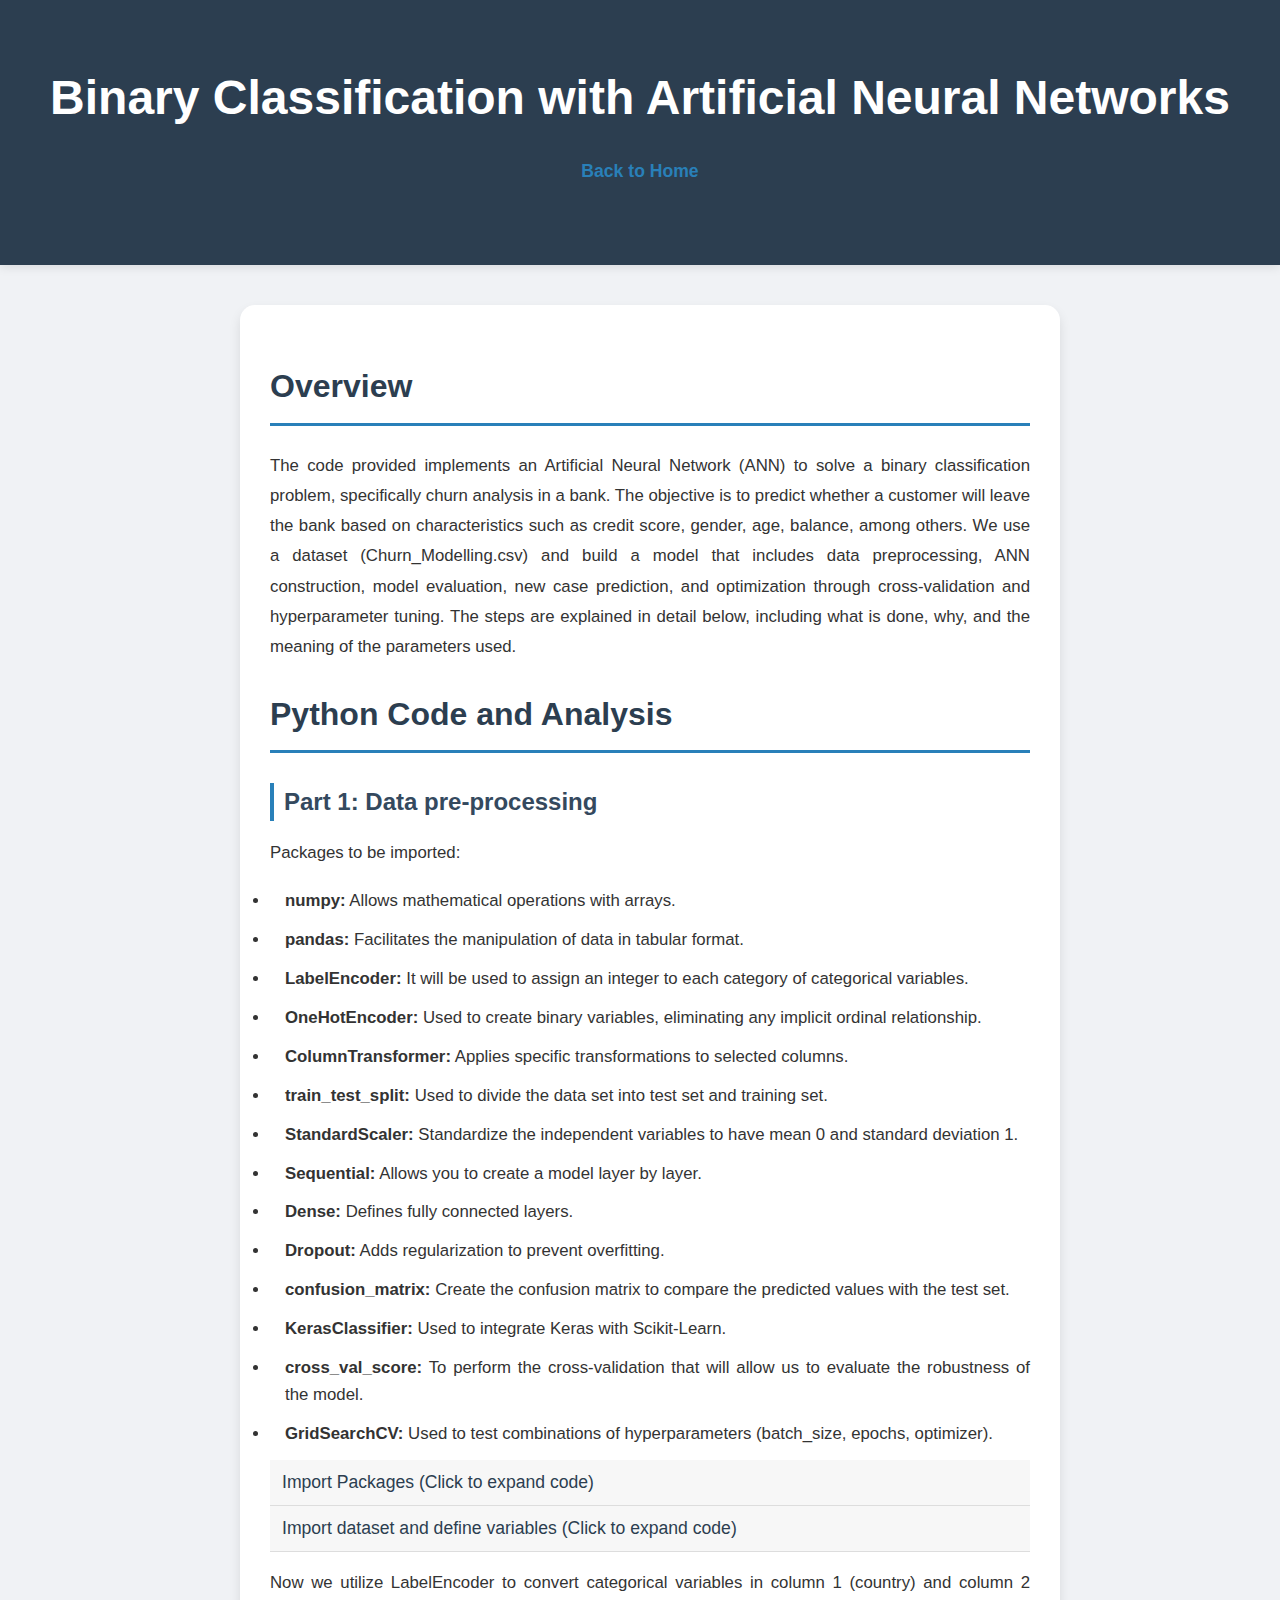
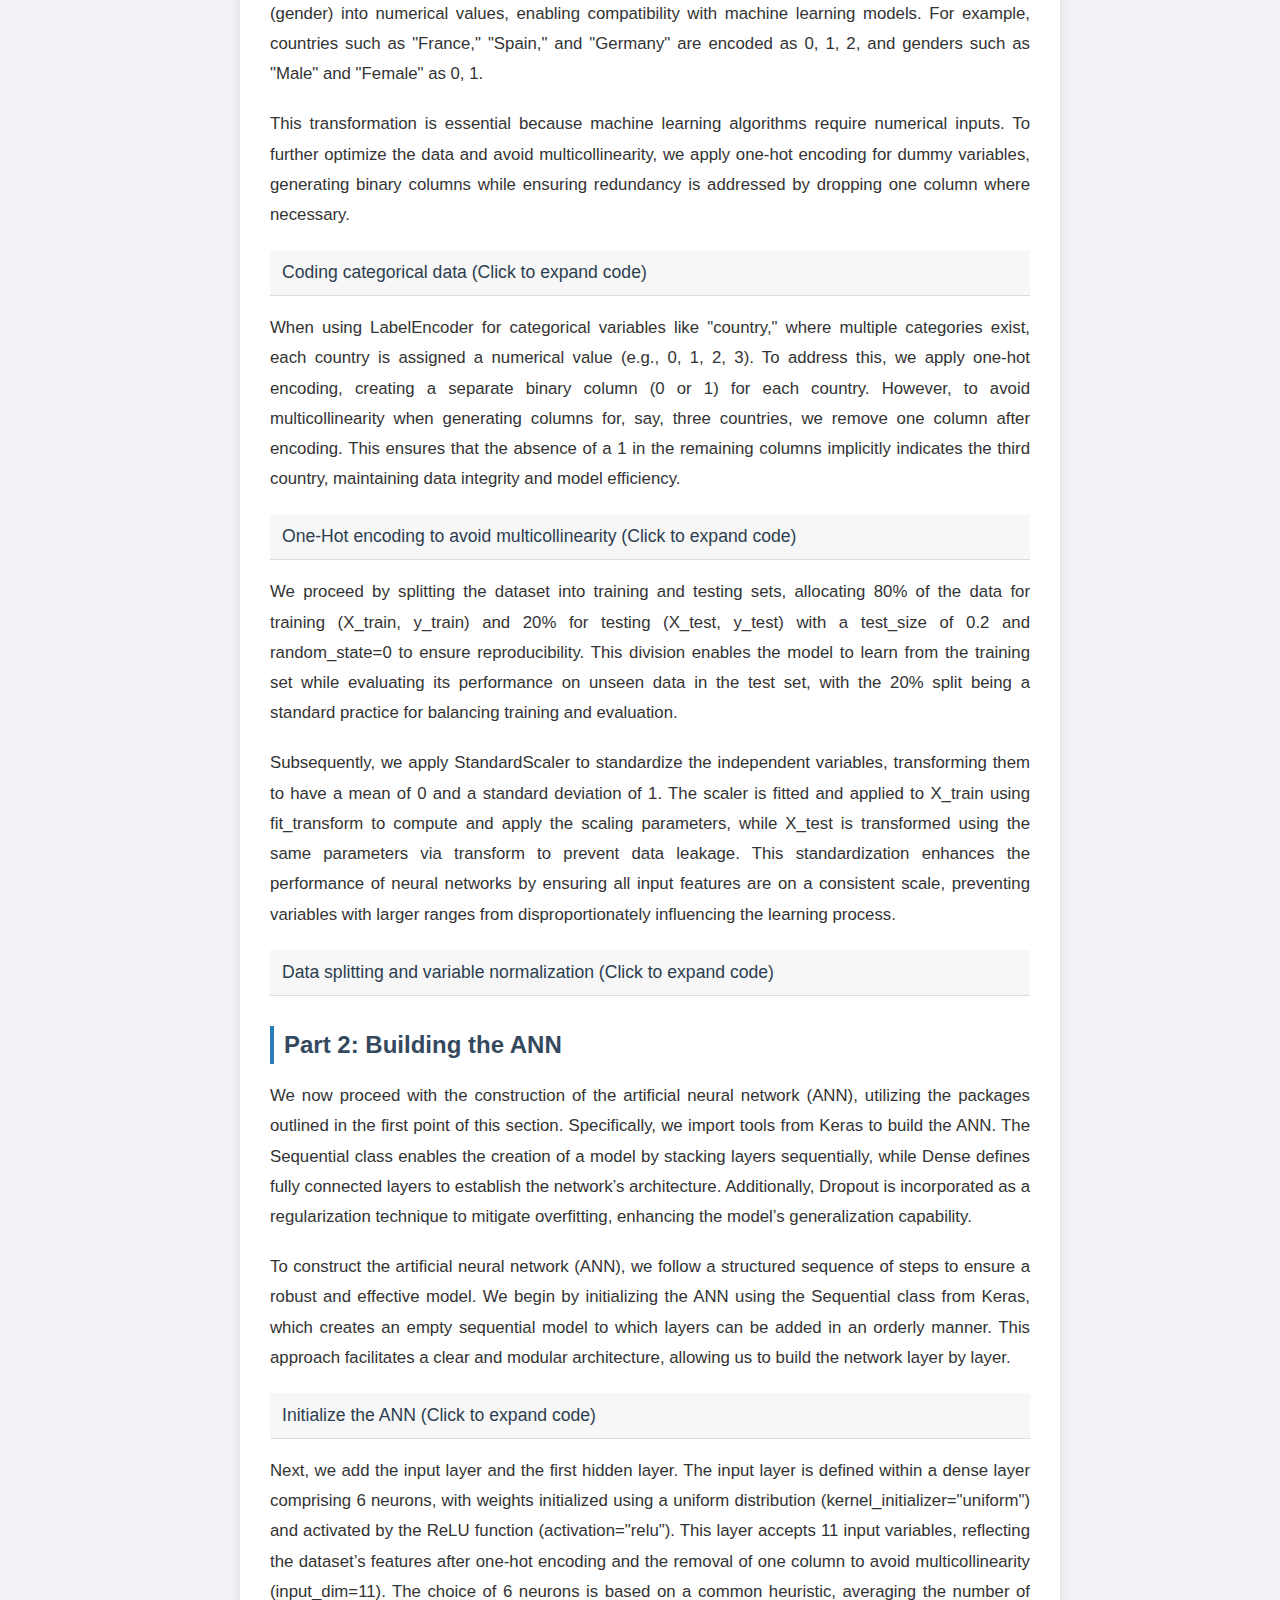
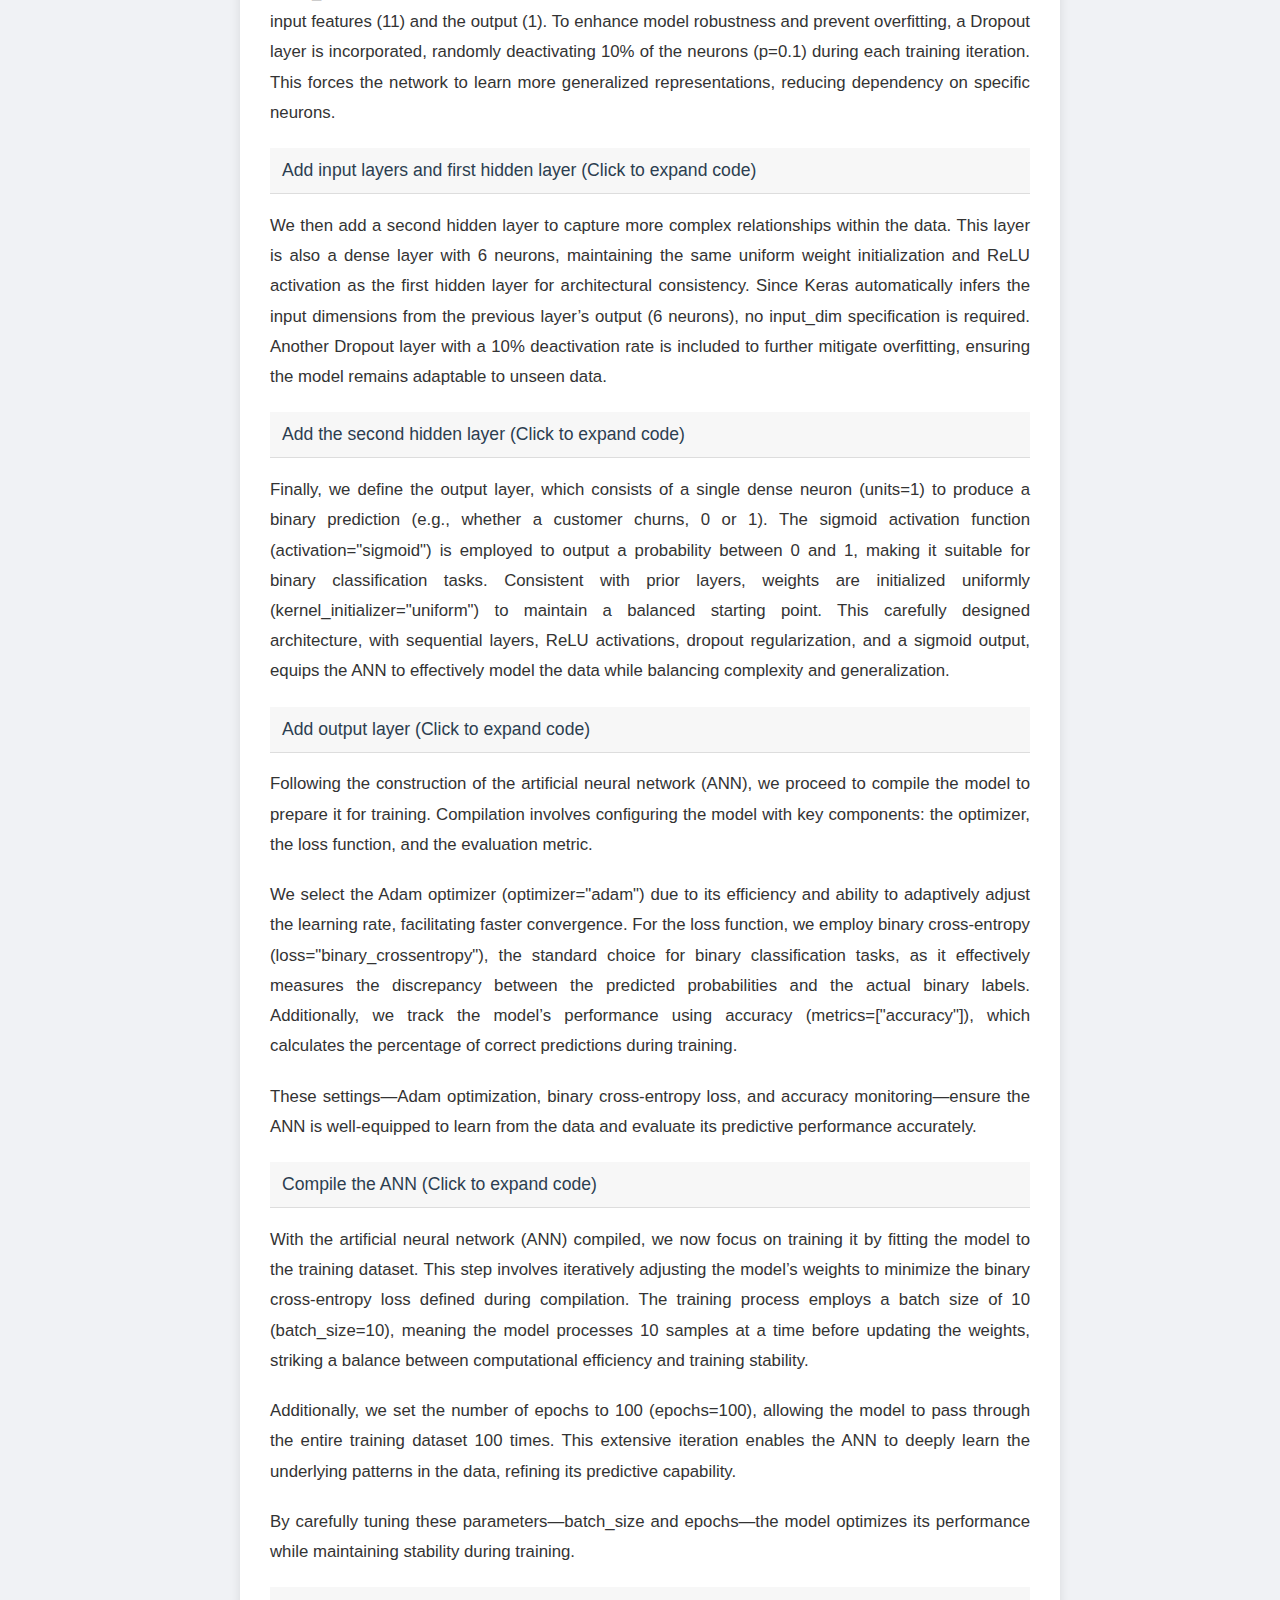
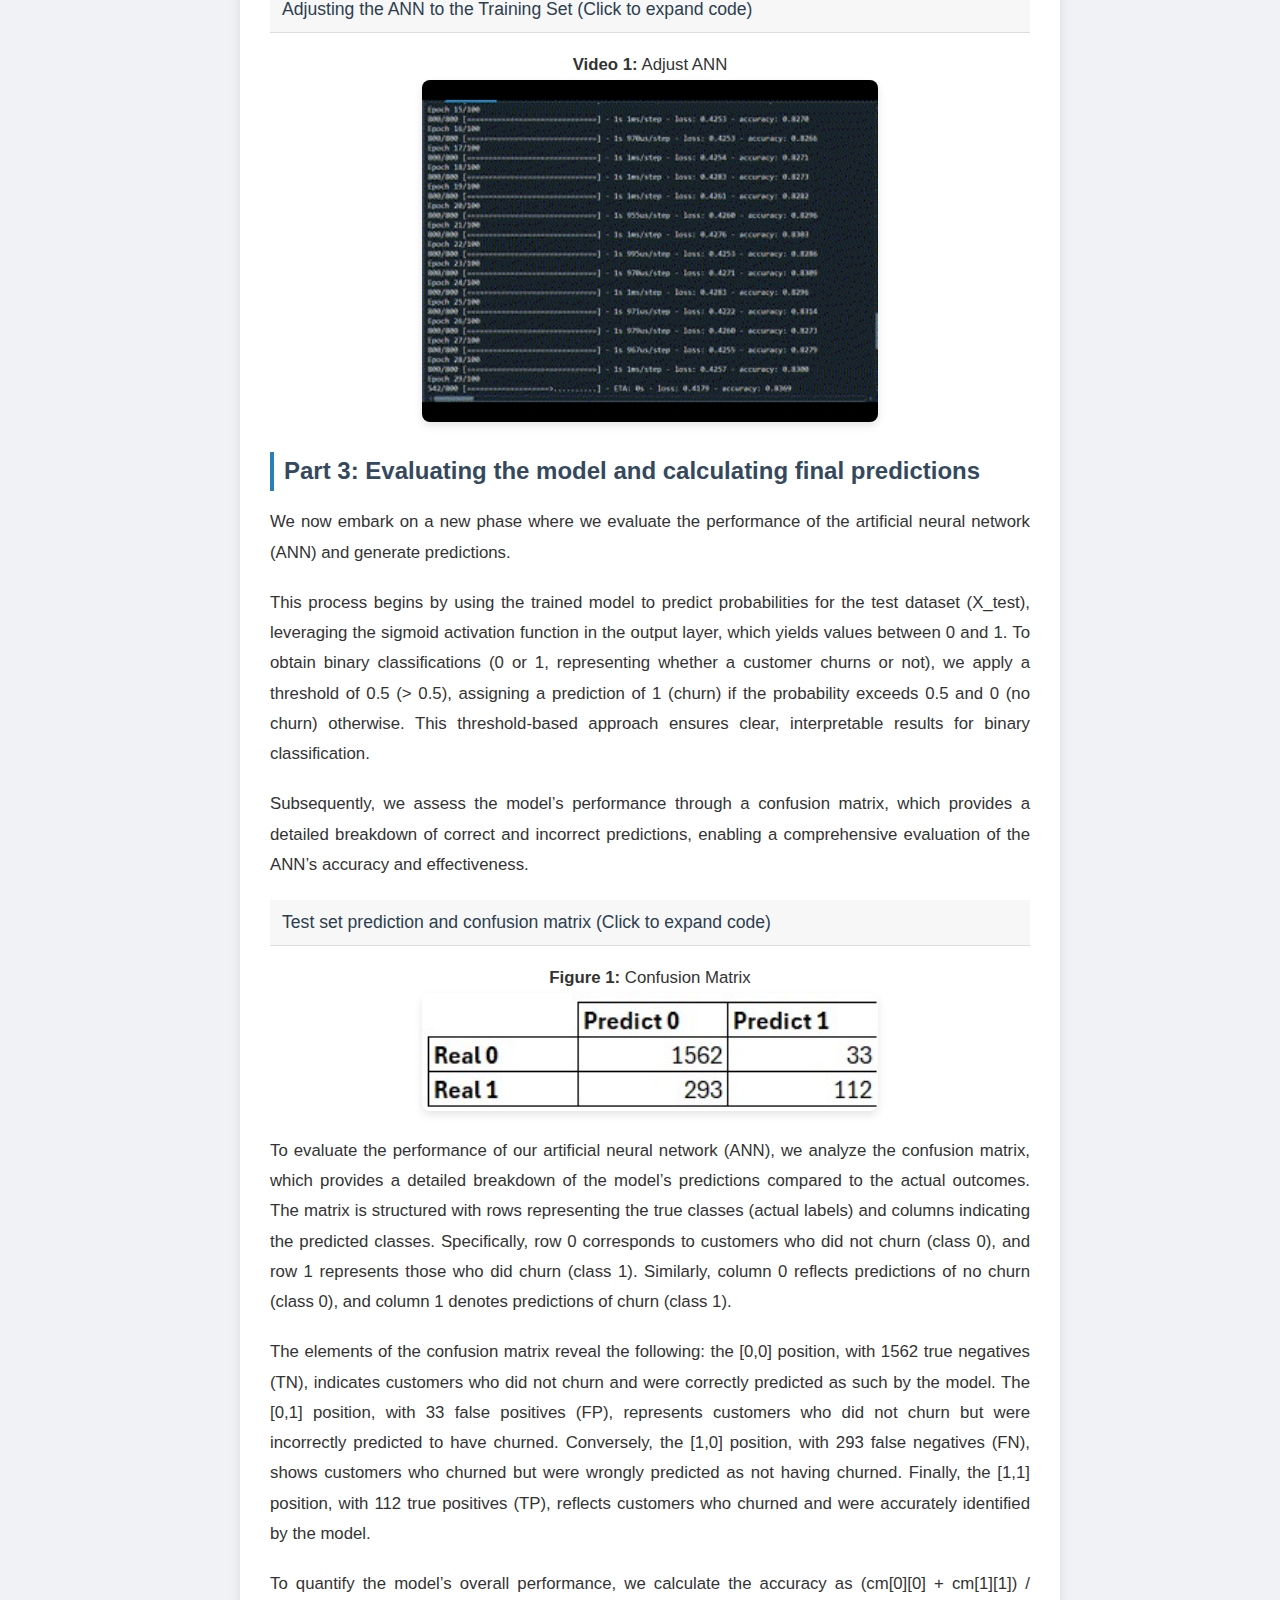
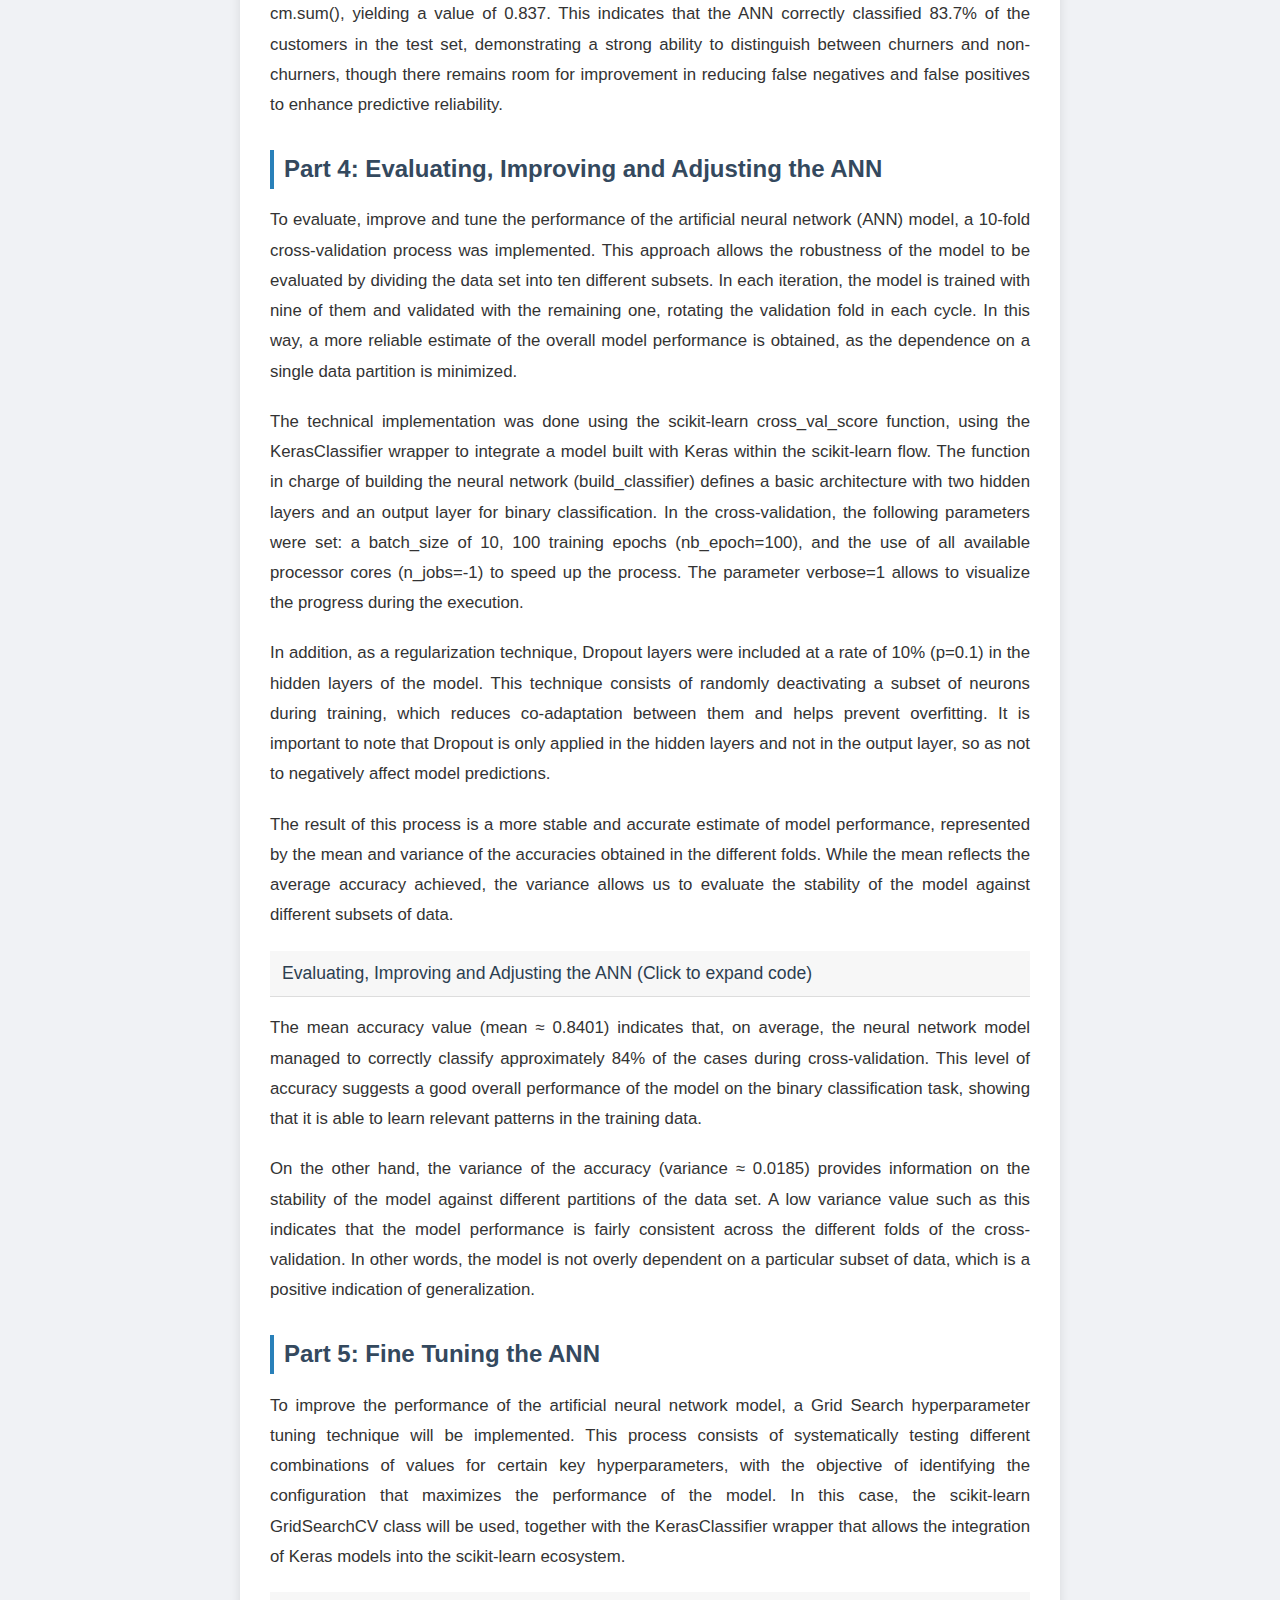
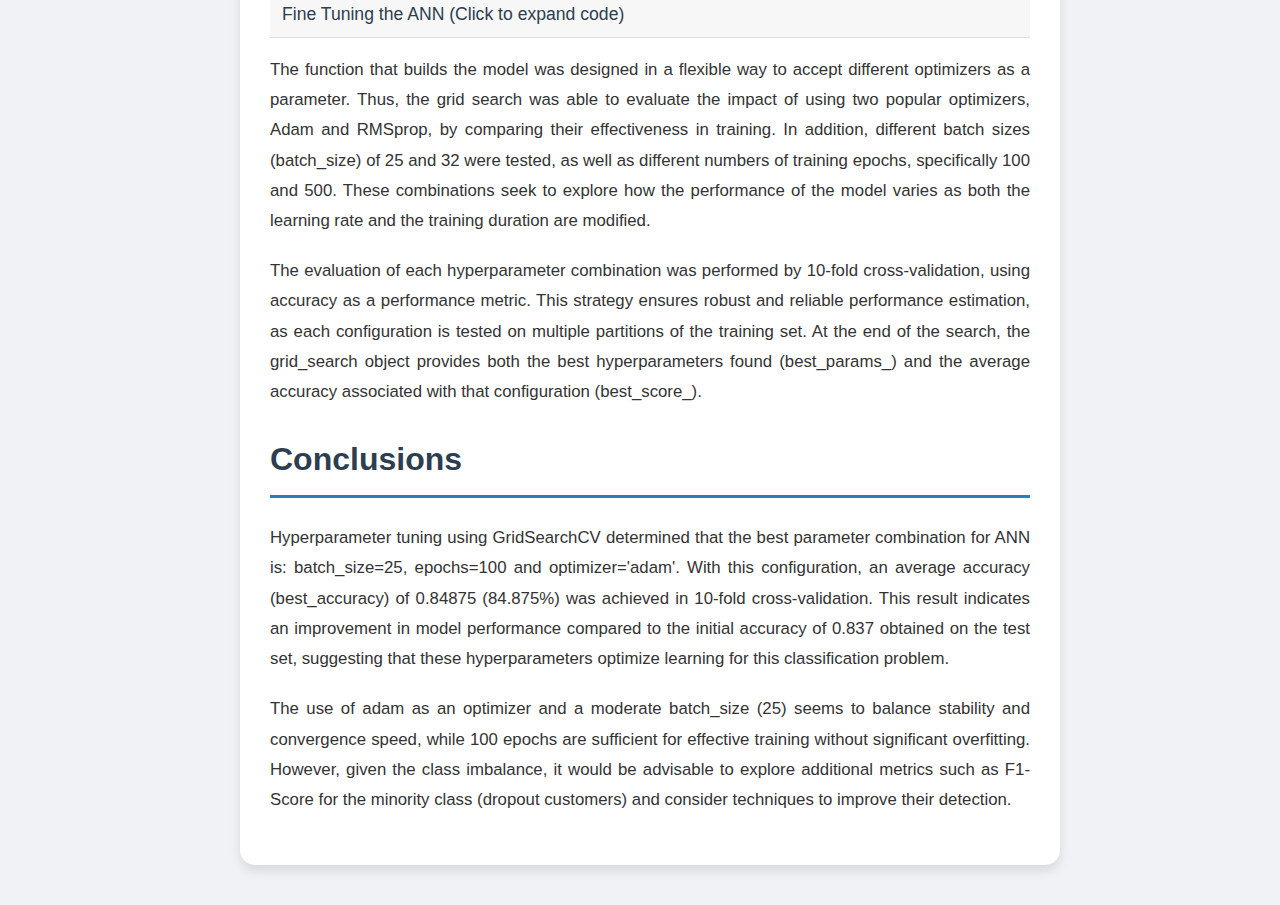
==== ann-model.html @ e23a8818 "Add files via upload" ====
<!DOCTYPE html>
<html lang="en">
<head>
    <meta charset="UTF-8">
    <title>Binary Classification with Artificial Neural Networks - Juan Benitez</title>
    <link rel="stylesheet" href="css/styles.css">
</head>
<body>
    <header>
        <h1>Binary Classification with Artificial Neural Networks</h1>
        <a href="index.html" class="back-link">Back to Home</a>
    </header>
    <main>
        <section class="project-details">
            <h2>Overview</h2>
            <p>The code provided implements an Artificial Neural Network (ANN) to solve a binary classification problem, specifically churn analysis in a bank. The objective is to predict whether a customer will leave the bank based on characteristics such as credit score, gender, age, balance, among others. We use a dataset (Churn_Modelling.csv) and build a model that includes data preprocessing, ANN construction, model evaluation, new case prediction, and optimization through cross-validation and hyperparameter tuning. The steps are explained in detail below, including what is done, why, and the meaning of the parameters used.</p>
            
            <h2>Python Code and Analysis</h2>

            <h3>Part 1: Data pre-processing</h3>

            <p>Packages to be imported:</p>
            <li><strong>numpy:</strong> Allows mathematical operations with arrays.</li>
            <li><strong>pandas:</strong> Facilitates the manipulation of data in tabular format.</li>
            <li><strong>LabelEncoder:</strong> It will be used to assign an integer to each category of categorical variables.</li>
            <li><strong>OneHotEncoder:</strong> Used to create binary variables, eliminating any implicit ordinal relationship.</li>
            <li><strong>ColumnTransformer:</strong> Applies specific transformations to selected columns.</li>
            <li><strong>train_test_split:</strong> Used to divide the data set into test set and training set.</li>
            <li><strong>StandardScaler:</strong> Standardize the independent variables to have mean 0 and standard deviation 1.</li>
            <li><strong>Sequential:</strong> Allows you to create a model layer by layer.</li>
            <li><strong>Dense:</strong> Defines fully connected layers.</li>
            <li><strong>Dropout:</strong> Adds regularization to prevent overfitting.</li>
            <li><strong>confusion_matrix:</strong> Create the confusion matrix to compare the predicted values with the test set.</li>
            <li><strong>KerasClassifier:</strong> Used to integrate Keras with Scikit-Learn.</li>
            <li><strong>cross_val_score:</strong> To perform the cross-validation that will allow us to evaluate the robustness of the model.</li>
            <li><strong>GridSearchCV:</strong> Used to test combinations of hyperparameters (batch_size, epochs, optimizer).</li>
            <div class="accordion">
                <div class="accordion-item">
                    <button class="accordion-header">Import Packages (Click to expand code)</button>
                    <div class="accordion-content">
                        <pre><code>
import numpy as np
import pandas as pd
from sklearn.preprocessing import LabelEncoder
from sklearn.preprocessing import OneHotEncoder
from sklearn.compose import ColumnTransformer
from sklearn.model_selection import train_test_split
from sklearn.preprocessing import StandardScaler
from keras.models import Sequential
from keras.layers import Dense
from keras.layers import Dropout
from sklearn.metrics import confusion_matrix
from scikeras.wrappers import KerasClassifier
from sklearn.model_selection import cross_val_score
from sklearn.model_selection import GridSearchCV
                    </div>
                </div>
            <div class="accordion-item">
                <button class="accordion-header">Import dataset and define variables (Click to expand code)</button>
                <div class="accordion-content">
                    <pre><code>
# Import the data set
dataset = pd.read_csv('Churn_Modelling.csv')

# The first columns (0-2) contain information not relevant to the model, such as ID or name, which are discarded.
# X includes the predictor characteristics (e.g., credit score, gender, age, etc).
X = dataset.iloc[:, 3:13].values
# y is the target variable (0 or 1, indicating whether the client drops out or not).
y = dataset.iloc[:, 13].value
                    </code></pre>
                </div>
            </div>    

            <p>Now we utilize LabelEncoder to convert categorical variables in column 1 (country) and column 2 (gender) into numerical values, enabling compatibility with machine learning models. For example, countries such as "France," "Spain," and "Germany" are encoded as 0, 1, 2, and genders such as "Male" and "Female" as 0, 1.</p>

            <p>This transformation is essential because machine learning algorithms require numerical inputs. To further optimize the data and avoid multicollinearity, we apply one-hot encoding for dummy variables, generating binary columns while ensuring redundancy is addressed by dropping one column where necessary.</p>
            <div class="accordion-item">
                <button class="accordion-header">Coding categorical data (Click to expand code)</button>
                <div class="accordion-content">
                    <pre><code>
labelencoder_X_1 = LabelEncoder() # Code column 1 (Country)
X[:, 1] = labelencoder_X_1.fit_transform(X[:, 1]) # Code column 1 (Country)
labelencoder_X_2 = LabelEncoder() # Code column 2 (Gender)
X[:, 2] = labelencoder_X_2.fit_transform(X[:, 2]) # Code column 2 (Gender)
                    </code></pre>
                </div>
            </div>

            <p>When using LabelEncoder for categorical variables like "country," where multiple categories exist, each country is assigned a numerical value (e.g., 0, 1, 2, 3). To address this, we apply one-hot encoding, creating a separate binary column (0 or 1) for each country. However, to avoid multicollinearity when generating columns for, say, three countries, we remove one column after encoding. This ensures that the absence of a 1 in the remaining columns implicitly indicates the third country, maintaining data integrity and model efficiency.</p>
            <div class="accordion-item">
                <button class="accordion-header">One-Hot encoding to avoid multicollinearity (Click to expand code)</button>
                <div class="accordion-content">
                    <pre><code>
transformer = ColumnTransformer(
    transformers=[
        ("Churn_Modelling",        # Transformation arbitrary name
            OneHotEncoder(categories='auto'), # Class to transform
            [1]            # Columns to Transform
            )
    ], remainder='passthrough'
)

X = transformer.fit_transform(X) # Up to this point we have generated 3 columns
X = X[:, 1:] # discard 1 column to avoid multicollinearity
                    </code></pre>
                </div>
            </div>

            <p>We proceed by splitting the dataset into training and testing sets, allocating 80% of the data for training (X_train, y_train) and 20% for testing (X_test, y_test) with a test_size of 0.2 and random_state=0 to ensure reproducibility. This division enables the model to learn from the training set while evaluating its performance on unseen data in the test set, with the 20% split being a standard practice for balancing training and evaluation. </p>
            <p>Subsequently, we apply StandardScaler to standardize the independent variables, transforming them to have a mean of 0 and a standard deviation of 1. The scaler is fitted and applied to X_train using fit_transform to compute and apply the scaling parameters, while X_test is transformed using the same parameters via transform to prevent data leakage. This standardization enhances the performance of neural networks by ensuring all input features are on a consistent scale, preventing variables with larger ranges from disproportionately influencing the learning process.</p>
            <div class="accordion-item">
                <button class="accordion-header">Data splitting and variable normalization (Click to expand code)</button>
                <div class="accordion-content">
                    <pre><code>    
# Create train and test sets
X_train, X_test, y_train, y_test = train_test_split(X, y, test_size = 0.2, random_state = 0)

# Variable scaling
sc_X = StandardScaler()
X_train = sc_X.fit_transform(X_train)
X_test = sc_X.transform(X_test)
                </code></pre>
            </div>
        </div>

            <h3>Part 2: Building the ANN</h3>
            <p>We now proceed with the construction of the artificial neural network (ANN), utilizing the packages outlined in the first point of this section. Specifically, we import tools from Keras to build the ANN. The Sequential class enables the creation of a model by stacking layers sequentially, while Dense defines fully connected layers to establish the network’s architecture. Additionally, Dropout is incorporated as a regularization technique to mitigate overfitting, enhancing the model’s generalization capability.</p>

            <p>To construct the artificial neural network (ANN), we follow a structured sequence of steps to ensure a robust and effective model. We begin by initializing the ANN using the Sequential class from Keras, which creates an empty sequential model to which layers can be added in an orderly manner. This approach facilitates a clear and modular architecture, allowing us to build the network layer by layer.</p>
            <div class="accordion-item">
                <button class="accordion-header">Initialize the ANN (Click to expand code)</button>
                <div class="accordion-content">
                    <pre><code>
classifier = Sequential()
                    </code></pre>
                </div>
            </div>

            <p>Next, we add the input layer and the first hidden layer. The input layer is defined within a dense layer comprising 6 neurons, with weights initialized using a uniform distribution (kernel_initializer="uniform") and activated by the ReLU function (activation="relu"). This layer accepts 11 input variables, reflecting the dataset’s features after one-hot encoding and the removal of one column to avoid multicollinearity (input_dim=11). The choice of 6 neurons is based on a common heuristic, averaging the number of input features (11) and the output (1). To enhance model robustness and prevent overfitting, a Dropout layer is incorporated, randomly deactivating 10% of the neurons (p=0.1) during each training iteration. This forces the network to learn more generalized representations, reducing dependency on specific neurons.</p>
            <div class="accordion-item">
                <button class="accordion-header">Add input layers and first hidden layer (Click to expand code)</button>
                <div class="accordion-content">
                    <pre><code>
"""
units = number of output nodes in the layer
input_dim = number of input nodes of the layer, in this case they are the 11 indept. var.
kernel_initializer = allows to choose with which distribution the weights are generated at the beginning of the algorithm.
of the algorithm
activation = activation function to be used. “relu” is the unitary linear rectifier function.
linear unit rectifier function


One practice is to use as units the average between the number of nodes of the input layer and the output layer. 
input layer and the output layer. In our case the input layer has 11 and the output layer has 1, so the average is 6. 
output layer 1 so the average is 6
"""

# Add input layers and first hidden layer
classifier.add(Dense(units = 6, kernel_initializer = "uniform",  activation = "relu", input_dim = 11))
classifier.add(Dropout(rate = 0.1)) #rate: probability of deactivating a neuron or the fraction of neurons to be deactivated
                    </code></pre>
                </div>
            </div>

            <p>We then add a second hidden layer to capture more complex relationships within the data. This layer is also a dense layer with 6 neurons, maintaining the same uniform weight initialization and ReLU activation as the first hidden layer for architectural consistency. Since Keras automatically infers the input dimensions from the previous layer’s output (6 neurons), no input_dim specification is required. Another Dropout layer with a 10% deactivation rate is included to further mitigate overfitting, ensuring the model remains adaptable to unseen data.</p>
            <div class="accordion-item">
                <button class="accordion-header">Add the second hidden layer (Click to expand code)</button>
                <div class="accordion-content">
                    <pre><code>
"""
We don't use the input dim in the second hidden layer, because you already know that the first layer
returns 6 nodes
"""
# Add the second hidden layer
classifier.add(Dense(units = 6, kernel_initializer = "uniform",  activation = "relu"))
classifier.add(Dropout(rate = 0.1))
                    </code></pre>
                </div>
            </div>
            
            <p>Finally, we define the output layer, which consists of a single dense neuron (units=1) to produce a binary prediction (e.g., whether a customer churns, 0 or 1). The sigmoid activation function (activation="sigmoid") is employed to output a probability between 0 and 1, making it suitable for binary classification tasks. Consistent with prior layers, weights are initialized uniformly (kernel_initializer="uniform") to maintain a balanced starting point. This carefully designed architecture, with sequential layers, ReLU activations, dropout regularization, and a sigmoid output, equips the ANN to effectively model the data while balancing complexity and generalization.</p>
            <div class="accordion-item">
                <button class="accordion-header">Add output layer (Click to expand code)</button>
                <div class="accordion-content">
                    <pre><code>
"""
The sigmoid function is the most interesting function for the exit layer.
It shows us the probability that the customer leaves the bank or not.
It is useful when I want to classify between two categories. For more than two categories we would have
to change things, the parameter units would no longer be 1, but it would be the number of classes.
We would also have to change the function, maybe to a step or relu function, because the
sigmoid goes between 0 and 1.
"""
# Add the second hidden layer
classifier.add(Dense(units = 6, kernel_initializer = "uniform",  activation = "relu"))
classifier.add(Dropout(rate = 0.1))
                    </code></pre>
                </div>
            </div>

            <p>Following the construction of the artificial neural network (ANN), we proceed to compile the model to prepare it for training. Compilation involves configuring the model with key components: the optimizer, the loss function, and the evaluation metric.</p>
            <p>We select the Adam optimizer (optimizer="adam") due to its efficiency and ability to adaptively adjust the learning rate, facilitating faster convergence. For the loss function, we employ binary cross-entropy (loss="binary_crossentropy"), the standard choice for binary classification tasks, as it effectively measures the discrepancy between the predicted probabilities and the actual binary labels. Additionally, we track the model’s performance using accuracy (metrics=["accuracy"]), which calculates the percentage of correct predictions during training.</p>
            <p>These settings—Adam optimization, binary cross-entropy loss, and accuracy monitoring—ensure the ANN is well-equipped to learn from the data and evaluate its predictive performance accurately.</p>

            <div class="accordion-item">
                <button class="accordion-header">Compile the ANN (Click to expand code)</button>
                <div class="accordion-content">
                    <pre><code>
classifier.compile(optimizer = "adam", loss = "binary_crossentropy", metrics = ["accuracy"])
                    </code></pre>
                </div>
            </div>
        
            <p>With the artificial neural network (ANN) compiled, we now focus on training it by fitting the model to the training dataset. This step involves iteratively adjusting the model’s weights to minimize the binary cross-entropy loss defined during compilation. The training process employs a batch size of 10 (batch_size=10), meaning the model processes 10 samples at a time before updating the weights, striking a balance between computational efficiency and training stability.</p>
            <p>Additionally, we set the number of epochs to 100 (epochs=100), allowing the model to pass through the entire training dataset 100 times. This extensive iteration enables the ANN to deeply learn the underlying patterns in the data, refining its predictive capability.</p>
            <p>By carefully tuning these parameters—batch_size and epochs—the model optimizes its performance while maintaining stability during training.</p>
            <div class="accordion-item">
                <button class="accordion-header">Adjusting the ANN to the Training Set (Click to expand code)</button>
                <div class="accordion-content">
                    <pre><code>
classifier.fit(X_train, y_train,  batch_size = 10, epochs = 100)
                    </code></pre>
                </div>
            </div>
            <p style="text-align: center;"><strong>Video 1:</strong> Adjust ANN</p>
            <img src="images/ann_model/ann_1.gif" alt="Confusion Matrix Screenshot" class="centered-image-linearmodel">

            <h3>Part 3: Evaluating the model and calculating final predictions</h3>

            <p>We now embark on a new phase where we evaluate the performance of the artificial neural network (ANN) and generate predictions.</p>
            <p>This process begins by using the trained model to predict probabilities for the test dataset (X_test), leveraging the sigmoid activation function in the output layer, which yields values between 0 and 1. To obtain binary classifications (0 or 1, representing whether a customer churns or not), we apply a threshold of 0.5 (> 0.5), assigning a prediction of 1 (churn) if the probability exceeds 0.5 and 0 (no churn) otherwise. This threshold-based approach ensures clear, interpretable results for binary classification.</p>
            <p>Subsequently, we assess the model’s performance through a confusion matrix, which provides a detailed breakdown of correct and incorrect predictions, enabling a comprehensive evaluation of the ANN’s accuracy and effectiveness.</p>

            <div class="accordion-item">
                <button class="accordion-header">Test set prediction and confusion matrix (Click to expand code)</button>
                <div class="accordion-content">
                    <pre><code>
# Prediction of results with the Testing Set
y_pred  = classifier.predict(X_test)
y_pred = (y_pred>0.5)

# Elaborate a confusion matrix
cm = confusion_matrix(y_test, y_pred)
print((cm[0][0]+cm[1][1])/cm.sum())
                    </code></pre>
                </div>
            </div>

            <p style="text-align: center;"><strong>Figure 1:</strong> Confusion Matrix</p>
            <img src="images/ann_model/1.jpg" alt="Confusion Matrix Screenshot" class="centered-image-linearmodel">

            <p>To evaluate the performance of our artificial neural network (ANN), we analyze the confusion matrix, which provides a detailed breakdown of the model’s predictions compared to the actual outcomes. The matrix is structured with rows representing the true classes (actual labels) and columns indicating the predicted classes. Specifically, row 0 corresponds to customers who did not churn (class 0), and row 1 represents those who did churn (class 1). Similarly, column 0 reflects predictions of no churn (class 0), and column 1 denotes predictions of churn (class 1).</p>

            <p>The elements of the confusion matrix reveal the following: the [0,0] position, with 1562 true negatives (TN), indicates customers who did not churn and were correctly predicted as such by the model. The [0,1] position, with 33 false positives (FP), represents customers who did not churn but were incorrectly predicted to have churned. Conversely, the [1,0] position, with 293 false negatives (FN), shows customers who churned but were wrongly predicted as not having churned. Finally, the [1,1] position, with 112 true positives (TP), reflects customers who churned and were accurately identified by the model.</p>

            <p>To quantify the model’s overall performance, we calculate the accuracy as (cm[0][0] + cm[1][1]) / cm.sum(), yielding a value of 0.837. This indicates that the ANN correctly classified 83.7% of the customers in the test set, demonstrating a strong ability to distinguish between churners and non-churners, though there remains room for improvement in reducing false negatives and false positives to enhance predictive reliability.</p>

            <h3><strong>Part 4:</strong> Evaluating, Improving and Adjusting the ANN</h3>

            <p>To evaluate, improve and tune the performance of the artificial neural network (ANN) model, a 10-fold cross-validation process was implemented. This approach allows the robustness of the model to be evaluated by dividing the data set into ten different subsets. In each iteration, the model is trained with nine of them and validated with the remaining one, rotating the validation fold in each cycle. In this way, a more reliable estimate of the overall model performance is obtained, as the dependence on a single data partition is minimized.</p>

            <p>The technical implementation was done using the scikit-learn cross_val_score function, using the KerasClassifier wrapper to integrate a model built with Keras within the scikit-learn flow. The function in charge of building the neural network (build_classifier) defines a basic architecture with two hidden layers and an output layer for binary classification. In the cross-validation, the following parameters were set: a batch_size of 10, 100 training epochs (nb_epoch=100), and the use of all available processor cores (n_jobs=-1) to speed up the process. The parameter verbose=1 allows to visualize the progress during the execution.</p>

            <p>In addition, as a regularization technique, Dropout layers were included at a rate of 10% (p=0.1) in the hidden layers of the model. This technique consists of randomly deactivating a subset of neurons during training, which reduces co-adaptation between them and helps prevent overfitting. It is important to note that Dropout is only applied in the hidden layers and not in the output layer, so as not to negatively affect model predictions.</p>

            <p>The result of this process is a more stable and accurate estimate of model performance, represented by the mean and variance of the accuracies obtained in the different folds. While the mean reflects the average accuracy achieved, the variance allows us to evaluate the stability of the model against different subsets of data.</p>

            <div class="accordion-item">
                <button class="accordion-header">Evaluating, Improving and Adjusting the ANN (Click to expand code)</button>
                <div class="accordion-content">
                    <pre><code>
def build_classifier():
classifier = Sequential()
classifier.add(Dense(units = 6, kernel_initializer = "uniform", activation = "relu", input_dim = 11))
classifier.add(Dense(units = 6, kernel_initializer = "uniform", activation = "relu"))
classifier.add(Dense(units = 1, kernel_initializer = "uniform", activation = "sigmoid"))
classifier.compile(optimizer = "adam", loss = "binary_crossentropy", metrics = ["accuracy"])
return classifier

classifier = KerasClassifier(build_fn = build_classifier, batch_size = 10, epochs = 100)
accuracies = cross_val_score(estimator=classifier, X = X_train, y = y_train, cv = 10, n_jobs=-1, verbose = 1)

mean = accuracies.mean()
variance = accuracies.std()

print(mean, variance)
                      
                    </code></pre>
                </div>
            </div>

            <p>The mean accuracy value (mean ≈ 0.8401) indicates that, on average, the neural network model managed to correctly classify approximately 84% of the cases during cross-validation. This level of accuracy suggests a good overall performance of the model on the binary classification task, showing that it is able to learn relevant patterns in the training data.</p>

            <p>On the other hand, the variance of the accuracy (variance ≈ 0.0185) provides information on the stability of the model against different partitions of the data set. A low variance value such as this indicates that the model performance is fairly consistent across the different folds of the cross-validation. In other words, the model is not overly dependent on a particular subset of data, which is a positive indication of generalization.</p>

            <h3><strong>Part 5:</strong> Fine Tuning the ANN</h3>
            <p>To improve the performance of the artificial neural network model, a Grid Search hyperparameter tuning technique will be implemented. This process consists of systematically testing different combinations of values for certain key hyperparameters, with the objective of identifying the configuration that maximizes the performance of the model. In this case, the scikit-learn GridSearchCV class will be used, together with the KerasClassifier wrapper that allows the integration of Keras models into the scikit-learn ecosystem.</p>

            <div class="accordion-item">
                <button class="accordion-header">Fine Tuning the ANN (Click to expand code)</button>
                <div class="accordion-content">
                    <pre><code>
def build_classifier(optimizer):
    classifier = Sequential()
    classifier.add(Dense(units = 6, kernel_initializer = 'uniform', activation = 'relu', input_dim = 11))
    classifier.add(Dense(units = 6, kernel_initializer = 'uniform', activation = 'relu'))
    classifier.add(Dense(units = 1, kernel_initializer = 'uniform', activation = 'sigmoid'))
    classifier.compile(optimizer = optimizer, loss = 'binary_crossentropy', metrics = ['accuracy'])
    return classifier
classifier = KerasClassifier(build_fn = build_classifier)
parameters = {'batch_size': [25, 32],
                'epochs': [100, 500],
                'optimizer': ['adam', 'rmsprop']}
grid_search = GridSearchCV(estimator = classifier,
                            param_grid = parameters,
                            scoring = 'accuracy',
                            cv = 10)
grid_search = grid_search.fit(X_train, y_train)
best_parameters = grid_search.best_params_
best_accuracy = grid_search.best_score_
                    </code></pre>
                </div>
            </div>

            <p>The function that builds the model was designed in a flexible way to accept different optimizers as a parameter. Thus, the grid search was able to evaluate the impact of using two popular optimizers, Adam and RMSprop, by comparing their effectiveness in training. In addition, different batch sizes (batch_size) of 25 and 32 were tested, as well as different numbers of training epochs, specifically 100 and 500. These combinations seek to explore how the performance of the model varies as both the learning rate and the training duration are modified.</p>

            <p>The evaluation of each hyperparameter combination was performed by 10-fold cross-validation, using accuracy as a performance metric. This strategy ensures robust and reliable performance estimation, as each configuration is tested on multiple partitions of the training set. At the end of the search, the grid_search object provides both the best hyperparameters found (best_params_) and the average accuracy associated with that configuration (best_score_).</p>

            <h2>Conclusions</h2>
            <p>Hyperparameter tuning using GridSearchCV determined that the best parameter combination for ANN is: batch_size=25, epochs=100 and optimizer='adam'. With this configuration, an average accuracy (best_accuracy) of 0.84875 (84.875%) was achieved in 10-fold cross-validation. This result indicates an improvement in model performance compared to the initial accuracy of 0.837 obtained on the test set, suggesting that these hyperparameters optimize learning for this classification problem.</p>

            <p>The use of adam as an optimizer and a moderate batch_size (25) seems to balance stability and convergence speed, while 100 epochs are sufficient for effective training without significant overfitting. However, given the class imbalance, it would be advisable to explore additional metrics such as F1-Score for the minority class (dropout customers) and consider techniques to improve their detection.</p>
            
        </section>
    </main>
    <script>
        // JavaScript para manejar el accordion
        document.querySelectorAll('.accordion-header').forEach(button => {
            button.addEventListener('click', () => {
                const content = button.nextElementSibling;
                const isOpen = content.style.display === 'block';

                // Cerrar todos los contenidos abiertos
                document.querySelectorAll('.accordion-content').forEach(item => {
                    item.style.display = 'none';
                });

                // Mostrar u ocultar el contenido clicado
                content.style.display = isOpen ? 'none' : 'block';
            });
        });
    </script>
</body>
</html>
---- css/styles.css ----
* {
    box-sizing: border-box;
}

body {
    font-family: 'Segoe UI', Arial, sans-serif;
    margin: 0;
    padding: 0;
    background-color: #f0f2f5;
    color: #333;
    line-height: 1.6;
    overflow-x: hidden;
}

header {
    background-color: #2c3e50;
    color: white;
    padding: 60px 20px;
    text-align: center;
    box-shadow: 0 2px 10px rgba(0, 0, 0, 0.1);
    width: 100%;
    position: relative;
    overflow-x: hidden;
}

.header-content {
    max-width: 100%;
    margin: 0 auto;
    text-align: center;
    padding: 0;
}

header h1 {
    font-family: 'Segoe UI', Arial, sans-serif;
    color: white;
    margin: 0;
    font-size: 3em;
    white-space: nowrap;
}

.header-content p {
    font-family: 'Segoe UI', Arial, sans-serif;
    color: #bdc3c7;
    font-size: 1.2em;
}

main {
    max-width: 1000px; /* Restaurado al valor original */
    margin: 40px auto;
    padding: 0 20px;
    margin-left: 250px; /* Ajustado para el sidebar */
    margin-right: 20px;
}

/* Sección Acerca de Mí */
.about {
    text-align: center;
    padding: 40px 20px;
    background-color: white;
    border-radius: 10px;
    box-shadow: 0 4px 8px rgba(0, 0, 0, 0.1);
    margin-bottom: 40px;
}

.profile-pic {
    width: 150px;
    height: 150px;
    border-radius: 50%;
    object-fit: cover;
    margin-bottom: 20px;
    border: 3px solid #2980b9;
}

.about h2 {
    font-family: 'Segoe UI', Arial, sans-serif;
    color: #2c3e50;
    font-size: 2em;
}

.about p {
    font-family: 'Segoe UI', Arial, sans-serif;
    color: #666;
    max-width: 600px;
    margin: 0 auto;
    font-size: 1.1em;
    text-align: justify;
}

/* Sección Áreas de Expertise */
.expertise {
    margin-bottom: 40px;
}

.expertise h2 {
    font-family: 'Segoe UI', Arial, sans-serif;
    color: #2c3e50;
    text-align: center;
    font-size: 2em;
    margin-bottom: 20px;
}

.expertise-grid {
    display: grid;
    grid-template-columns: repeat(3, 1fr); /* Forzamos 3 columnas por fila */
    gap: 20px;
    width: 100%;
}

.expertise-item {
    background-color: white;
    padding: 20px;
    border-radius: 10px;
    box-shadow: 0 4px 8px rgba(0, 0, 0, 0.1);
    transition: transform 0.2s ease;
}

.expertise-item:hover {
    transform: translateY(-5px);
}

.expertise-item h3 {
    font-family: 'Segoe UI', Arial, sans-serif;
    color: #2980b9;
    font-size: 1.3em;
    margin-top: 0;
    display: flex;
    align-items: center;
}

.expertise-item h3 i {
    margin-right: 10px;
    color: #2980b9;
}

.expertise-item p {
    font-family: 'Segoe UI', Arial, sans-serif;
    color: #666;
    text-align: justify;
    font-size: 1em;
}

/* Sección Proyectos */
.projects-section {
    margin-bottom: 40px;
}

.projects-section h2 {
    font-family: 'Segoe UI', Arial, sans-serif;
    color: #2c3e50;
    text-align: center;
    font-size: 2em;
    margin-bottom: 20px;
}

.filter-buttons {
    text-align: center;
    margin-bottom: 20px;
}

.filter-buttons button {
    font-family: 'Segoe UI', Arial, sans-serif;
    color: #2c3e50;
    padding: 10px 20px;
    margin: 0 5px;
    width: 120px;
    border: none;
    border-radius: 5px;
    background-color: #ecf0f1;
    cursor: pointer;
    font-size: 1em;
    transition: background-color 0.3s;
}

.filter-buttons button:hover {
    background-color: #bdc3c7;
}

.filter-buttons button.active {
    background-color: #2980b9;
    color: white;
}

.projects {
    display: flex;
    flex-wrap: wrap;
    gap: 20px;
    justify-content: center;
    min-height: 200px;
}

.project-card {
    background-color: white;
    width: 300px;
    padding: 20px;
    border-radius: 10px;
    box-shadow: 0 4px 8px rgba(0, 0, 0, 0.1);
    transition: transform 0.2s;
    display: none;
}

.project-card.visible {
    display: block;
}

.project-card:hover {
    transform: translateY(-5px);
}

.project-thumb {
    width: 100%;
    height: 150px;
    object-fit: cover;
    border-radius: 5px;
    margin-bottom: 15px;
}

.project-card h2 {
    font-family: 'Segoe UI', Arial, sans-serif;
    color: #2980b9;
    font-size: 1.5em;
    margin: 0 0 15px 0;
}

.project-card p {
    font-family: 'Segoe UI', Arial, sans-serif;
    color: #666;
    margin: 0 0 20px 0;
    text-align: justify;
}

.project-card a, .back-link {
    font-family: 'Segoe UI', Arial, sans-serif;
    color: #2980b9;
    text-decoration: none;
    font-weight: bold;
    transition: color 0.3s;
}

.project-card a:hover, .back-link:hover {
    color: #1c5d8a;
    text-decoration: underline;
}

/* Estilos para páginas individuales */
.project-details {
    max-width: 100%;
    margin: 40px 20px;
    padding: 30px;
    background-color: white;
    border-radius: 15px;
    box-shadow: 0 6px 12px rgba(0, 0, 0, 0.1);
}

.project-details h2 {
    font-family: 'Segoe UI', Arial, sans-serif;
    color: #2c3e50;
    font-size: 2em;
    border-bottom: 3px solid #2980b9;
    padding-bottom: 10px;
    margin-bottom: 25px;
}

.project-details h3 {
    font-family: 'Segoe UI', Arial, sans-serif;
    color: #34495e;
    font-size: 1.5em;
    margin-top: 30px;
    margin-bottom: 15px;
    border-left: 4px solid #2980b9;
    padding-left: 10px;
}

.project-details p {
    font-family: 'Segoe UI', Arial, sans-serif;
    color: #333;
    font-size: 1.05em;
    margin-bottom: 20px;
    line-height: 1.8;
    text-align: justify;
}

.project-details li {
    font-family: 'Segoe UI', Arial, sans-serif;
    color: #333;
    font-size: 1.05em;
    margin-bottom: 12px;
    padding-left: 15px;
    text-align: justify;
    list-style-position: outside;
}

.project-details ul {
    margin-bottom: 30px;
    padding-left: 0;
}

.project-details ul li {
    font-family: 'Segoe UI', Arial, sans-serif;
    color: #333;
    font-size: 1.05em;
    margin-bottom: 12px;
    position: relative;
    padding-left: 25px;
    text-align: justify;
    list-style: none;
}

.project-details ul li:before {
    content: "•";
    color: #2980b9;
    font-size: 1.5em;
    position: absolute;
    left: 0;
    top: -2px;
}

pre {
    background-color: #f5f7fa;
    padding: 15px;
    border-radius: 5px;
    overflow-x: auto;
    border-left: 4px solid #2980b9;
    font-size: 0.95em;
    font-family: 'Consolas', 'Courier New', monospace;
    line-height: 1.5;
}

code {
    color: #333;
}

.back-link {
    display: inline-block;
    margin: 20px 0;
    font-size: 1.1em;
}

/* Estilos para el accordion */
.accordion {
    margin-bottom: 20px;
}

.accordion-item {
    border-bottom: 1px solid #ddd;
}

.accordion-header {
    font-family: 'Segoe UI', Arial, sans-serif;
    color: #2c3e50;
    background-color: #f7f7f7;
    padding: 12px;
    width: 100%;
    text-align: left;
    border: none;
    outline: none;
    cursor: pointer;
    font-size: 1.1em;
    transition: background-color 0.3s;
}

.accordion-header:hover {
    background-color: #e0e0e0;
}

.accordion-content {
    display: none;
    padding: 15px;
    background-color: #fff;
}

.accordion-content pre {
    margin: 0;
}

/* Estilos para imágenes centradas y secciones de insights */
.centered-image {
    display: block;
    width: 80%;
    margin: 0 auto 25px auto;
    border-radius: 8px;
    box-shadow: 0 4px 8px rgba(0, 0, 0, 0.1);
    transition: transform 0.3s ease;
}

.centered-image:hover {
    transform: scale(1.02);
}

.centered-image-linearmodel {
    display: block;
    width: 60%;
    margin: -20px auto 25px auto;
    border-radius: 8px;
    box-shadow: 0 4px 8px rgba(0, 0, 0, 0.1);
    transition: transform 0.3s ease;
}

.centered-image-linearmodel:hover {
    transform: scale(1.02);
}


.insights-section {
    background-color: #f9f9f9;
    padding: 20px;
    border-radius: 10px;
    box-shadow: 0 2px 6px rgba(0, 0, 0, 0.05);
}

/* Estilos para la sección Contacto */
.contact {
    text-align: center;
    padding: 40px 20px;
    background-color: white;
    border-radius: 10px;
    box-shadow: 0 4px 8px rgba(0, 0, 0, 0.1);
    margin-top: 60px;
    margin-bottom: 40px;
}

.contact h2 {
    font-family: 'Segoe UI', Arial, sans-serif;
    color: #2c3e50;
    font-size: 2em;
    margin-bottom: 20px;
}

.contact h3 {
    font-family: 'Segoe UI', Arial, sans-serif;
    color: #34495e;
    font-size: 1.5em;
    margin-top: 30px;
    margin-bottom: 15px;
}

.contact-links {
    margin-bottom: 30px;
}

.contact-links p {
    font-family: 'Segoe UI', Arial, sans-serif;
    color: #333;
    margin: 10px 0;
}

.contact-links a {
    font-family: 'Segoe UI', Arial, sans-serif;
    color: #2980b9;
    text-decoration: none;
    font-size: 1.1em;
    transition: color 0.3s;
}

.contact-links a:hover {
    color: #1c5d8a;
    text-decoration: underline;
}

.contact-links i {
    margin-right: 8px;
    font-size: 1.2em;
    color: #000;
}

.contact-email {
    font-family: 'Segoe UI', Arial, sans-serif;
    color: #2980b9;
    font-size: 1.1em;
}

/* Estilos para la barra lateral */
.sidebar {
    position: fixed;
    left: 20px;
    top: 250px;
    width: 180px;
    background-color: #2c3e50;
    padding: 20px 10px;
    border-radius: 10px;
    box-shadow: 0 4px 8px rgba(0, 0, 0, 0.2);
    z-index: 1000;
}

.sidebar ul {
    list-style: none;
    padding: 0;
    margin: 0;
}

.sidebar li {
    margin: 15px 0;
}

.sidebar a.nav-link {
    color: #ffffff;
    text-decoration: none;
    font-family: 'Segoe UI', Arial, sans-serif;
    font-size: 1.1em;
    padding: 8px 15px;
    display: block;
    border-radius: 5px;
    transition: all 0.3s ease;
    text-align: center;
}

.sidebar a.nav-link:hover {
    background-color: #2980b9;
    color: #ffffff;
}

.sidebar a.nav-link.active {
    background-color: #2980b9;
    color: #ffffff;
    font-weight: bold;
}

/* Media Queries para responsividad */
@media (max-width: 1400px) {
    main {
        max-width: 900px;
        margin-left: 200px;
        margin-right: 20px;
    }
    .header-content {
        max-width: 100%;
    }
    .sidebar {
        width: 160px;
        left: 15px;
        top: 140px;
    }
    .sidebar a.nav-link {
        font-size: 1em;
        padding: 6px 10px;
    }
}

@media (max-width: 1200px) {
    main {
        max-width: 800px;
        margin-left: 180px;
        margin-right: 15px;
    }
    .header-content {
        max-width: 100%;
    }
    .sidebar {
        width: 140px;
        left: 10px;
        top: 250px;
    }
    .sidebar a.nav-link {
        font-size: 0.9em;
        padding: 5px 8px;
    }
    .about, .expertise, .projects-section, .contact {
        padding: 40px 20px;
    }
    .expertise-grid {
        grid-template-columns: repeat(3, 1fr); /* Mantenemos 3 columnas */
    }
    .project-card {
        width: 250px;
    }
    header h1 {
        font-size: 2.5em;
    }
    .profile-pic {
        width: 130px;
        height: 130px;
    }
}

@media (max-width: 992px) {
    main {
        max-width: 700px;
        margin-left: 160px;
        margin-right: 20px;
    }
    .header-content {
        max-width: 100%;
    }
    .sidebar {
        width: 120px;
        left: 10px;
        top: 120px;
    }
    .sidebar a.nav-link {
        font-size: 0.85em;
        padding: 4px 6px;
    }
    .expertise-grid {
        grid-template-columns: repeat(2, 1fr); /* 2 columnas en pantallas medianas */
    }
    .project-card {
        width: 220px;
    }
    header h1 {
        font-size: 2.2em;
    }
}

@media (max-width: 768px) {
    .sidebar {
        position: static;
        width: 100%;
        left: 0;
        padding: 10px;
        top: auto;
    }
    .sidebar ul {
        display: flex;
        justify-content: center;
        flex-wrap: wrap;
    }
    .sidebar li {
        margin: 5px 10px;
    }
    .sidebar a.nav-link {
        font-size: 1em;
        padding: 8px 15px;
    }
    main {
        max-width: 100%;
        margin: 20px 10px;
        padding: 0 10px;
    }
    .header-content {
        max-width: 100%;
    }
    .about, .expertise, .projects-section, .contact {
        padding: 20px 10px;
    }
    .expertise-grid {
        grid-template-columns: 1fr; /* 1 columna en pantallas pequeñas */
    }
    .project-card {
        width: 100%;
        max-width: 300px;
        margin: 0 auto;
    }
    .profile-pic {
        width: 120px;
        height: 120px;
    }
    header {
        padding: 40px 10px;
    }
    header h1 {
        font-size: 2em;
    }
}

@media (max-width: 576px) {
    header {
        padding: 30px 10px;
    }
    header h1 {
        font-size: 1.8em;
    }
    .about, .expertise, .projects-section, .contact {
        padding: 15px 10px;
    }
    .profile-pic {
        width: 100px;
        height: 100px;
    }
    .about p {
        font-size: 1em;
    }
    .expertise-item h3 {
        font-size: 1.2em;
    }
    .expertise-item p {
        font-size: 0.95em;
    }
    .project-card h2 {
        font-size: 1.3em;
    }
    .project-card p {
        font-size: 0.95em;
    }
    .filter-buttons button {
        width: 100px;
        padding: 8px 15px;
        font-size: 0.9em;
    }
}
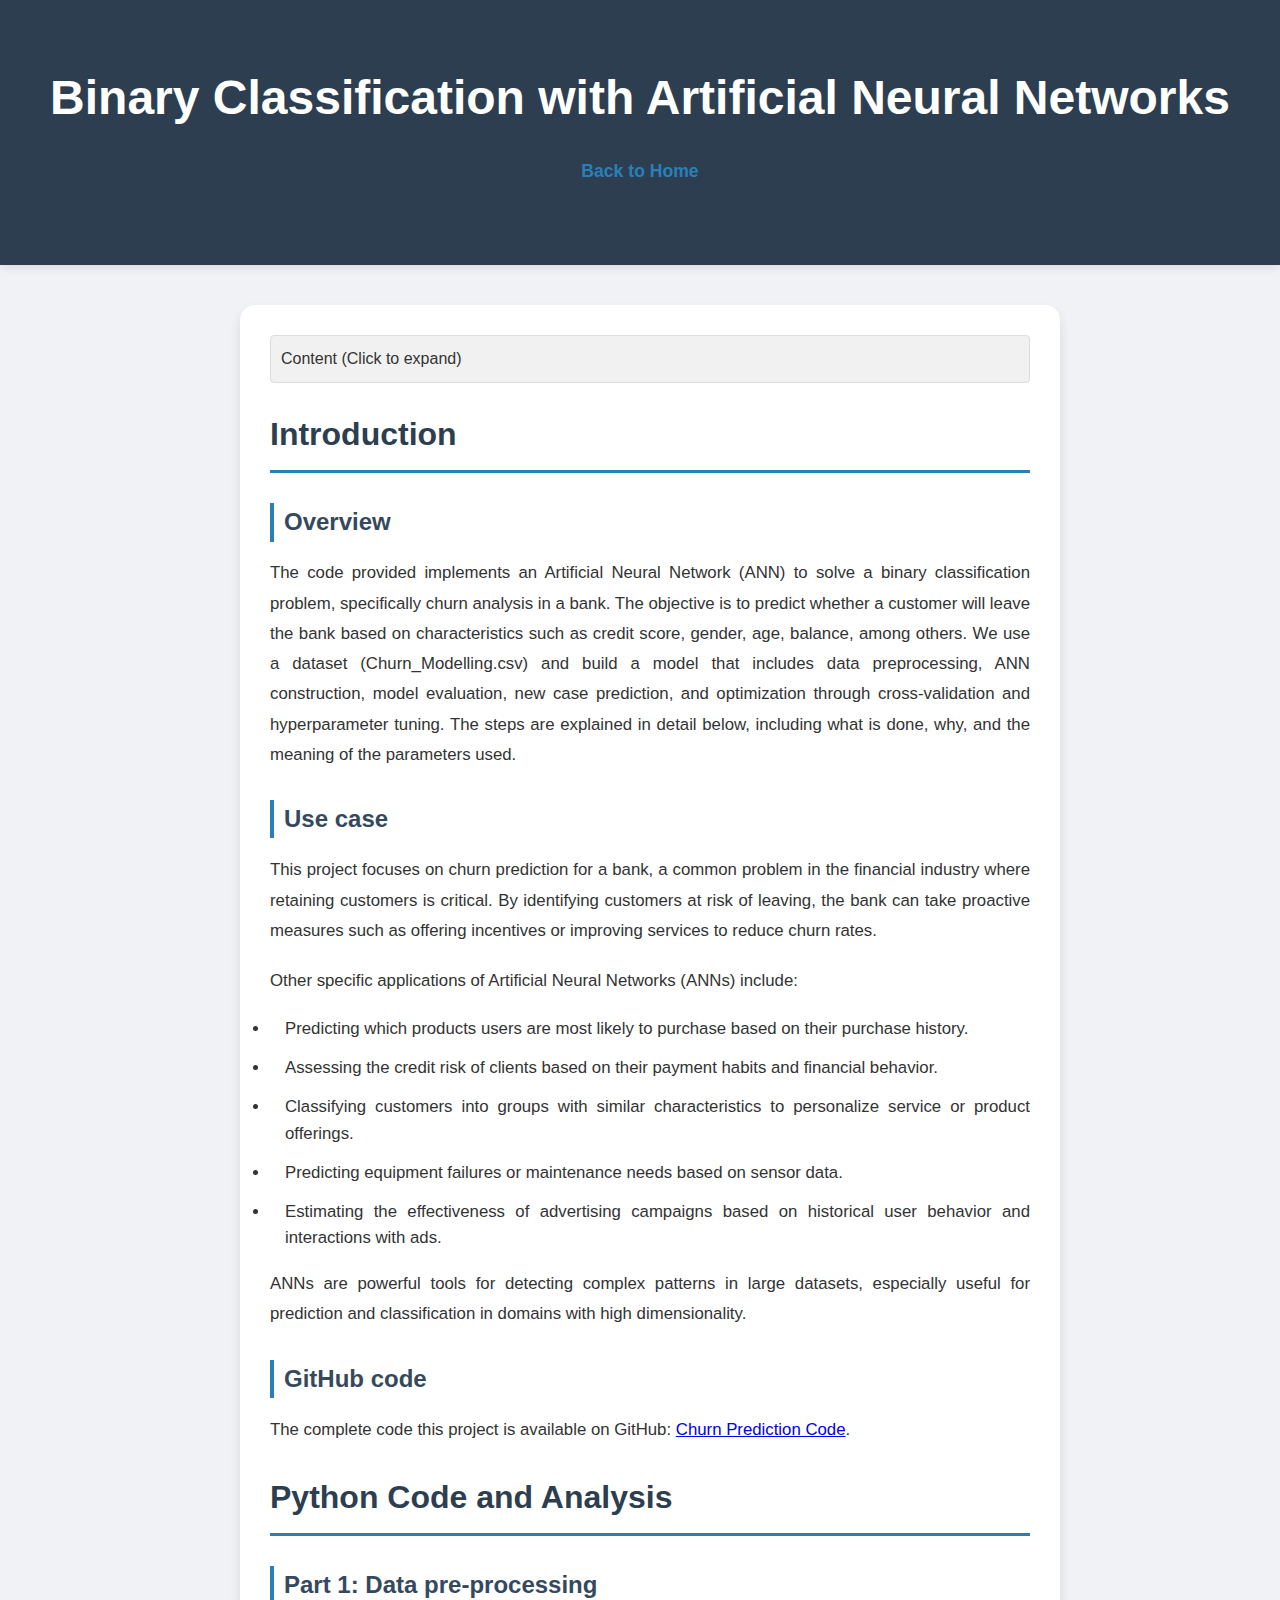
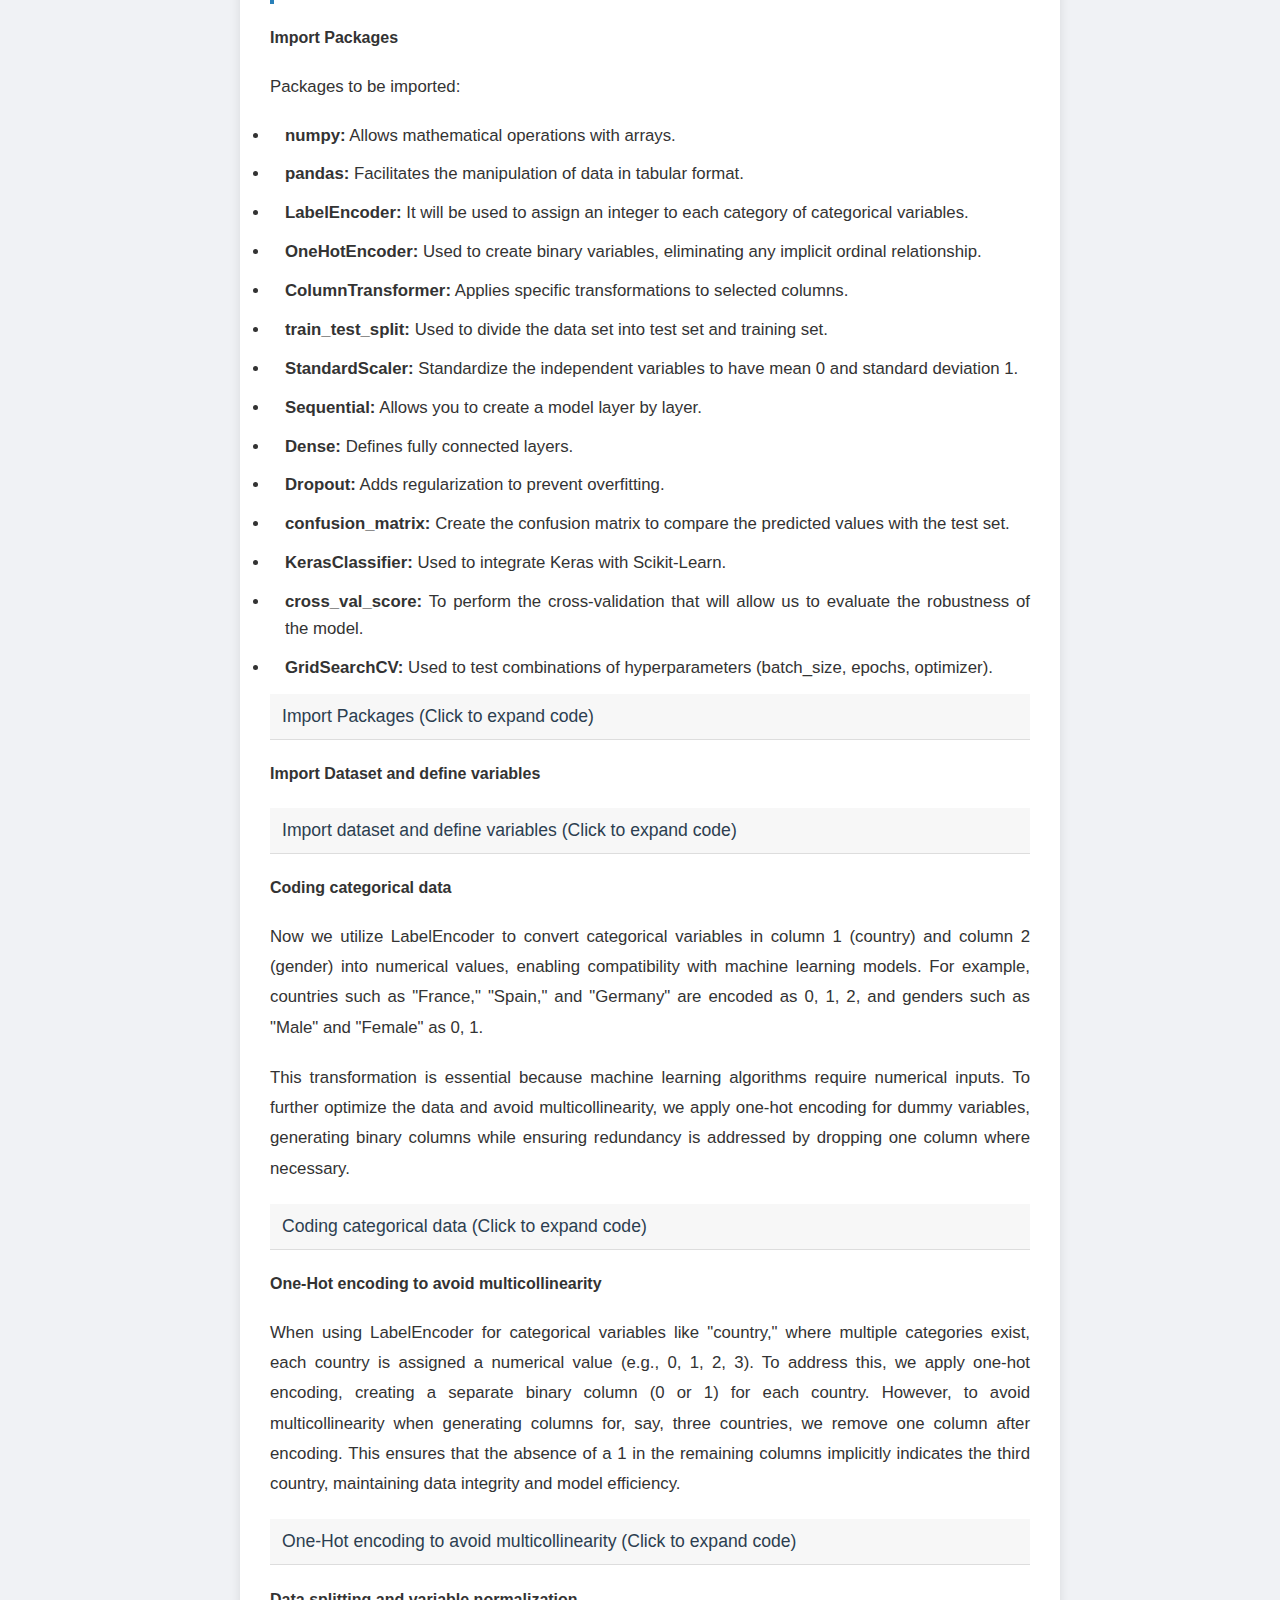
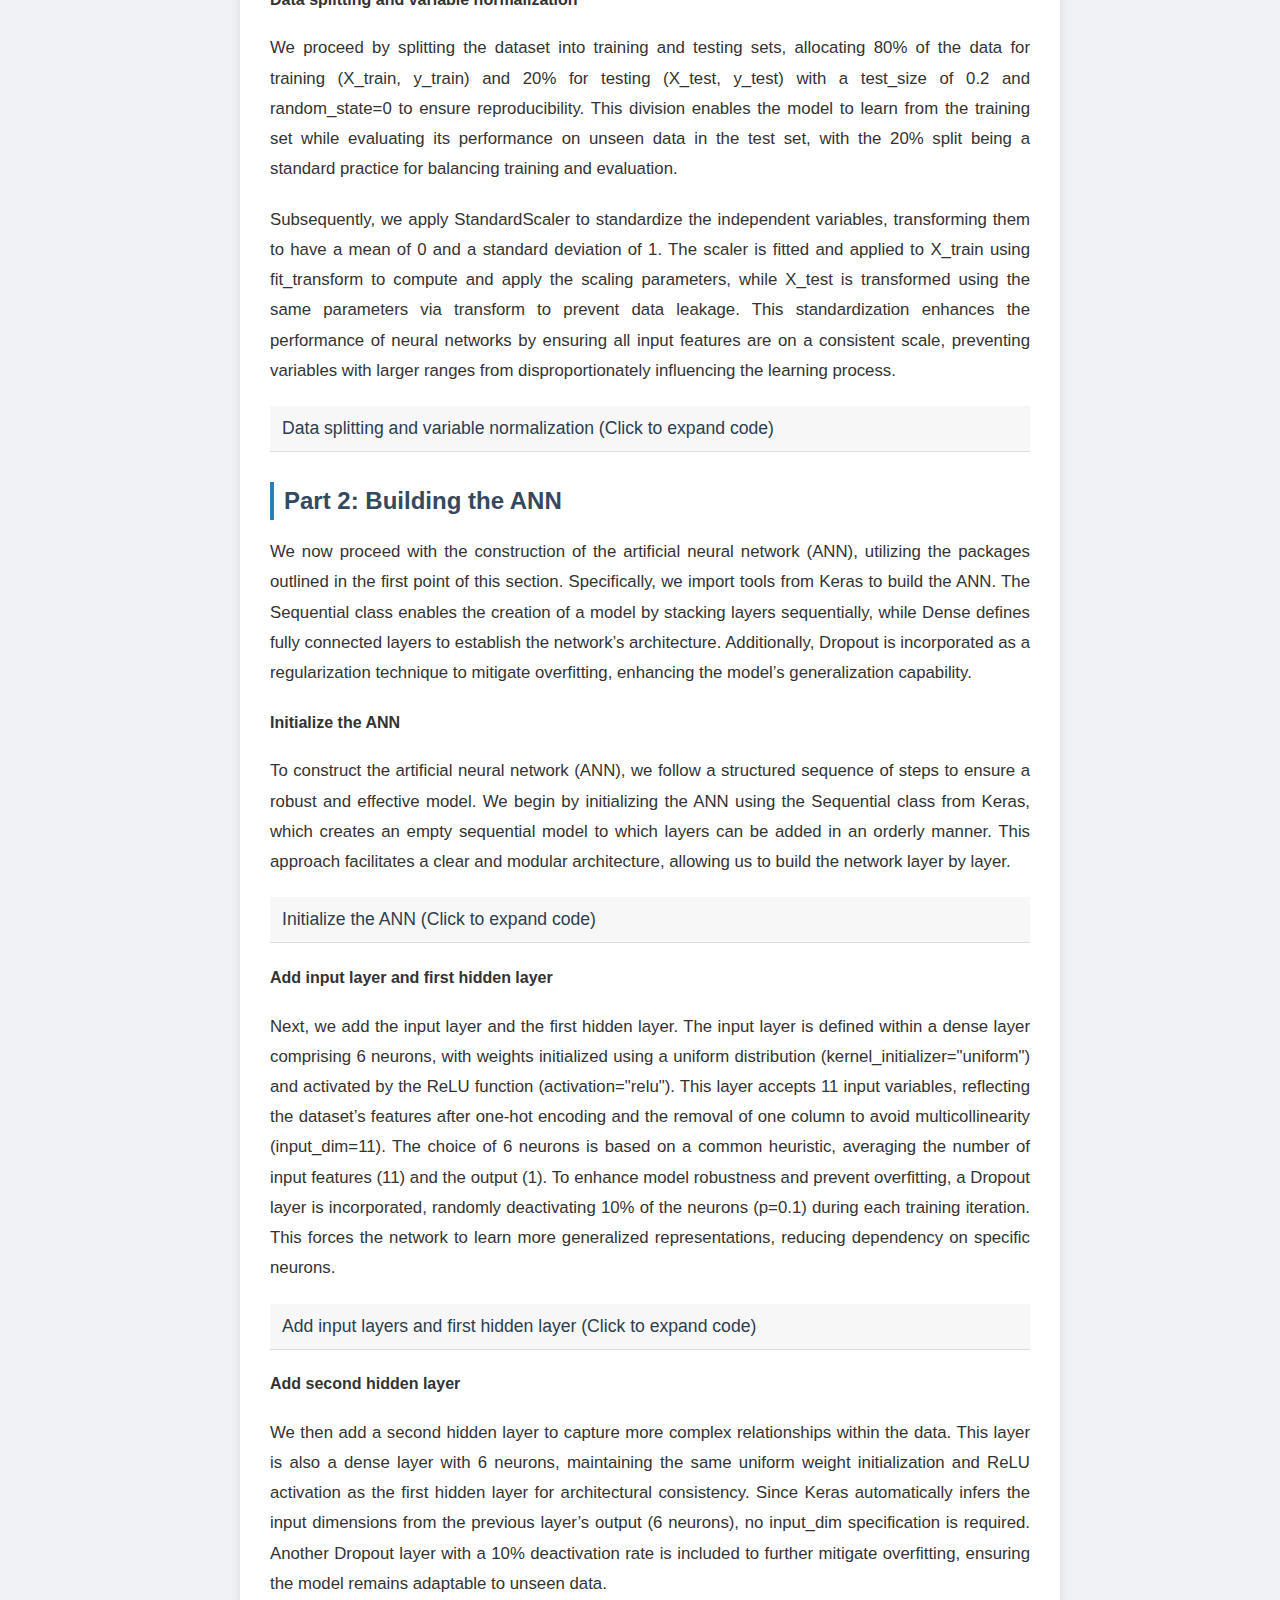
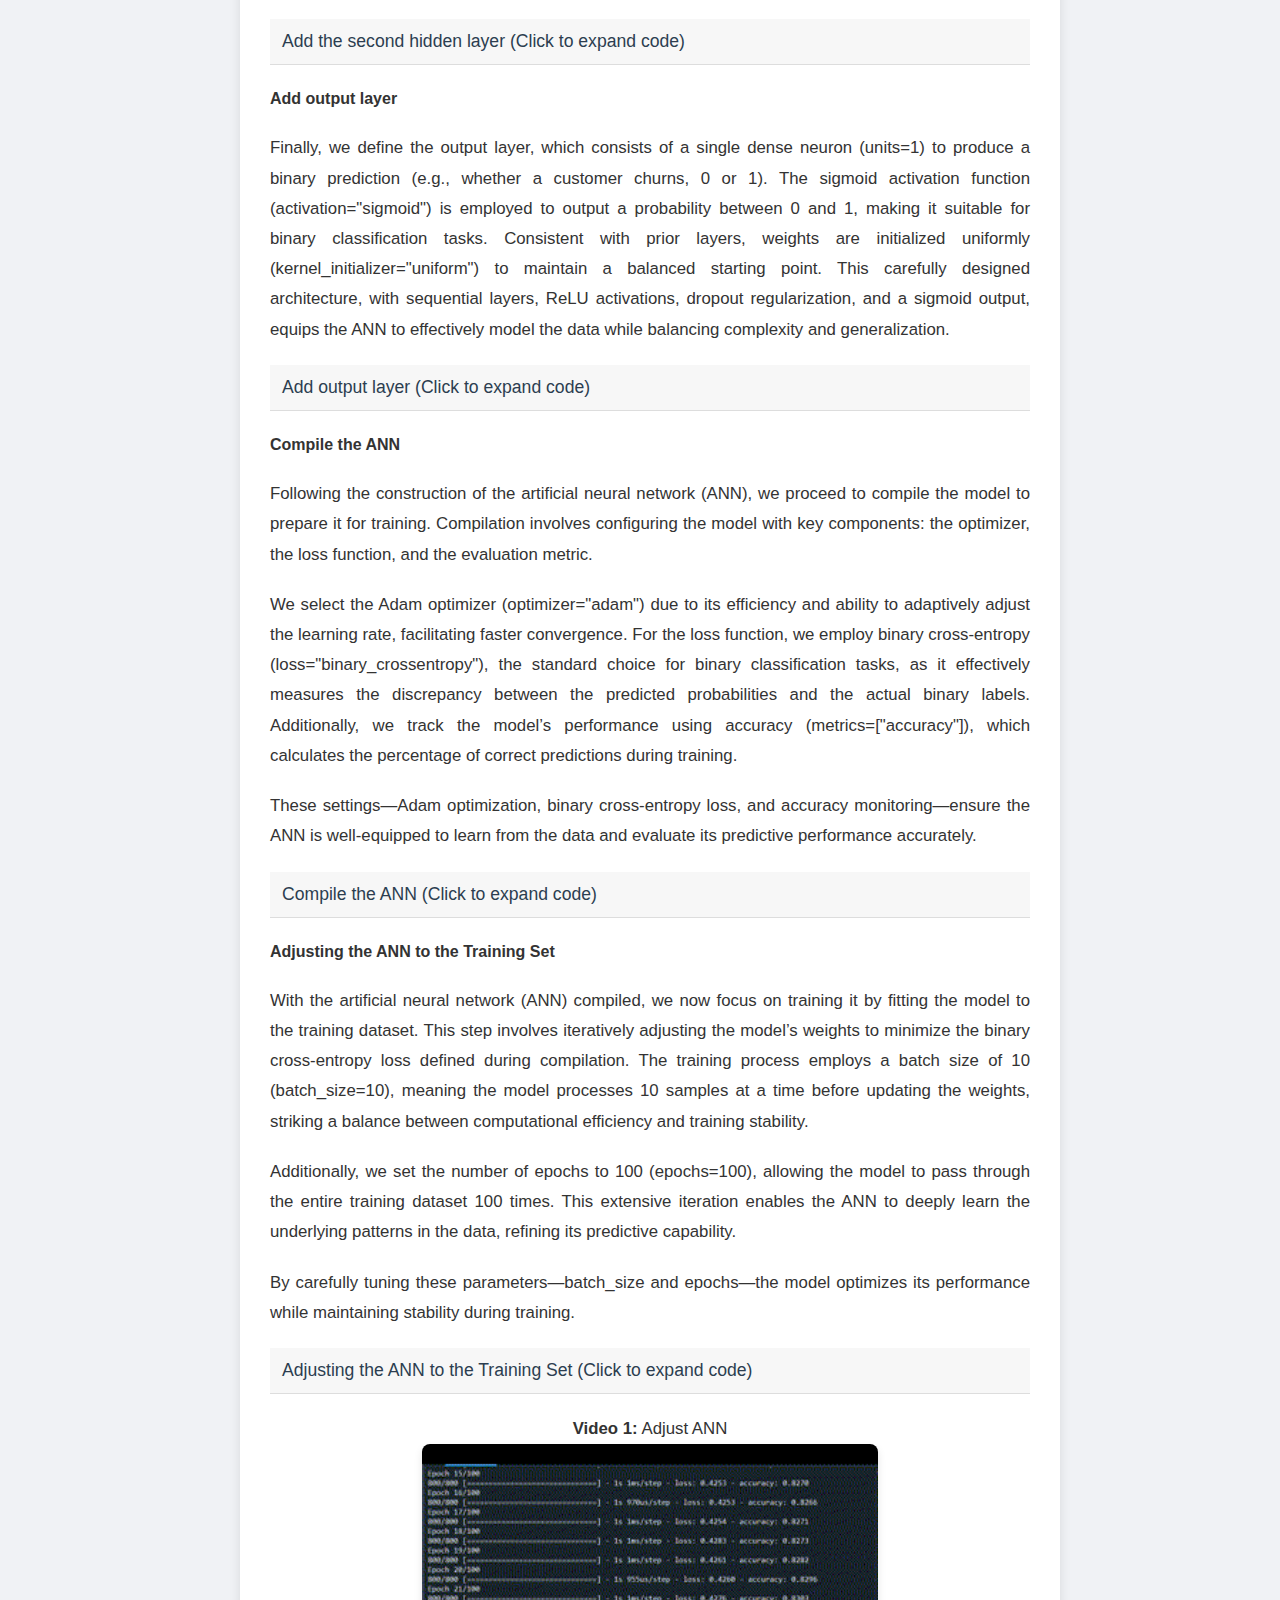
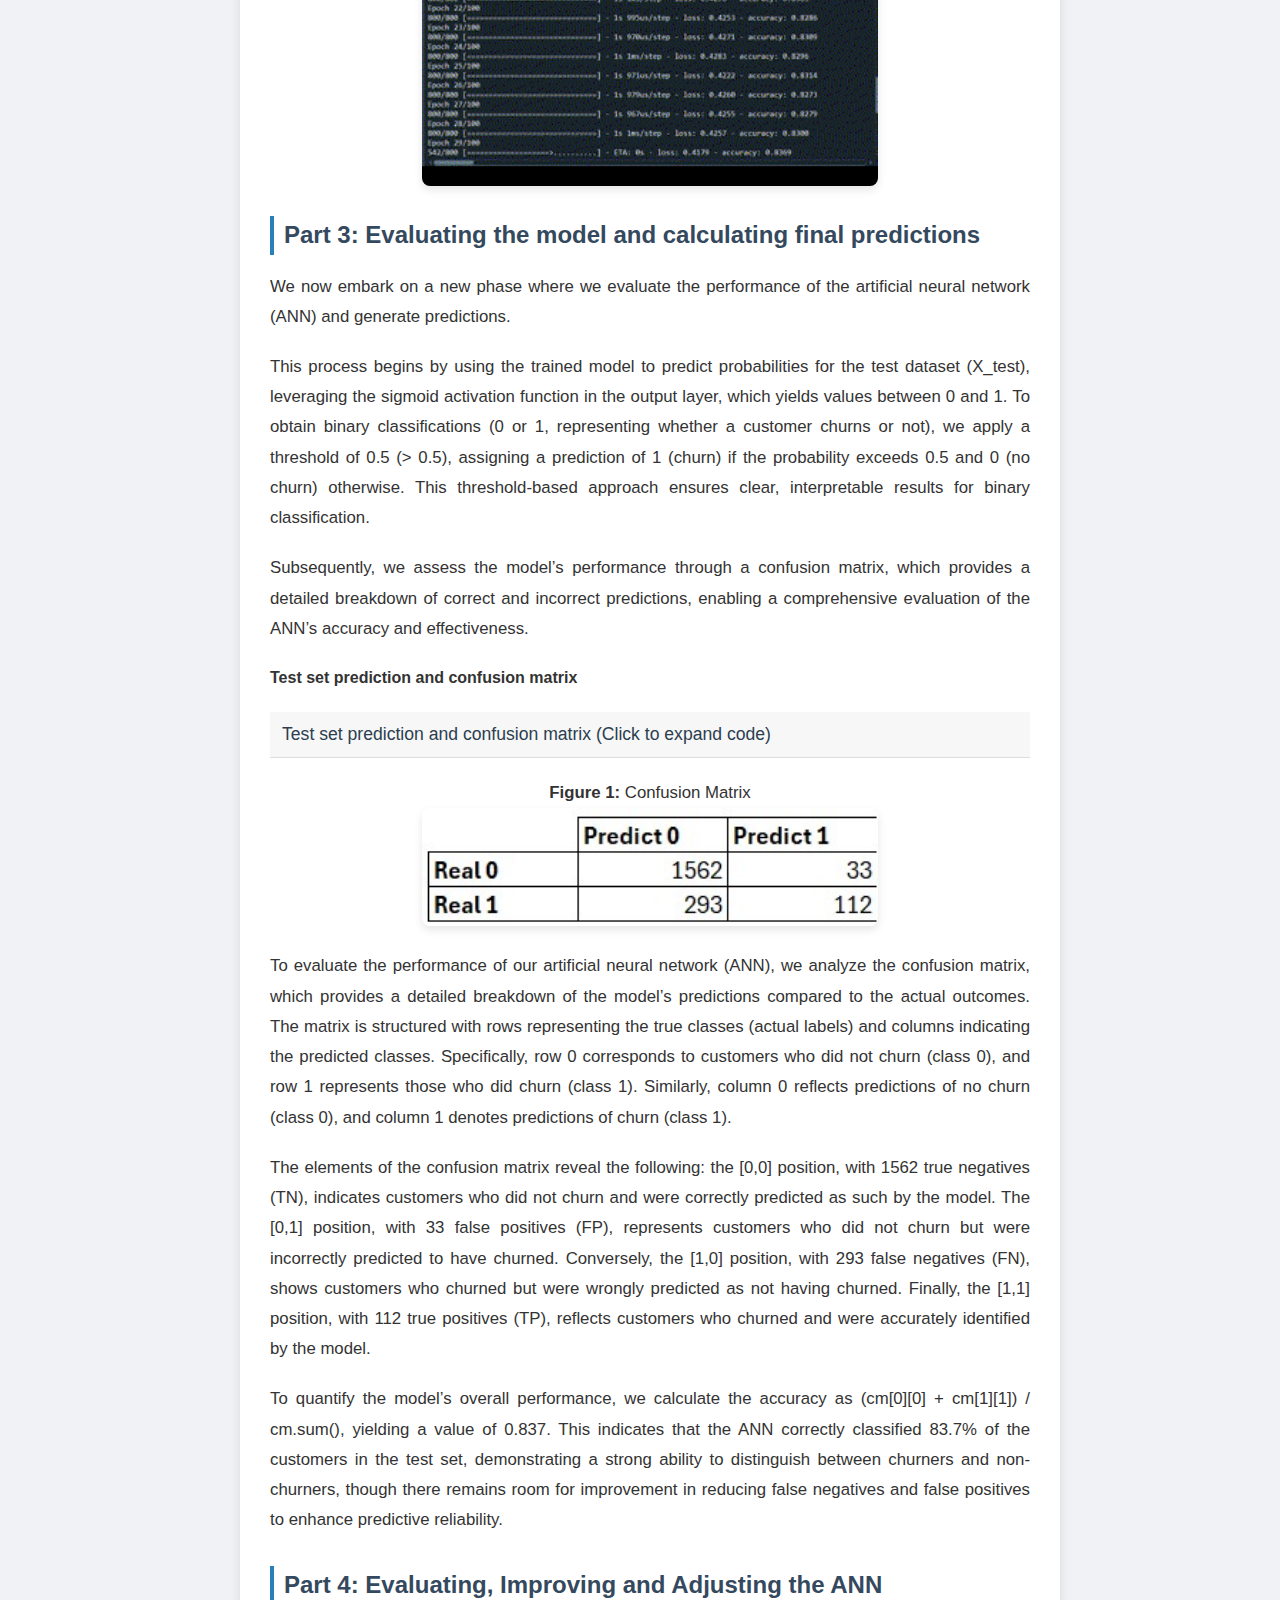
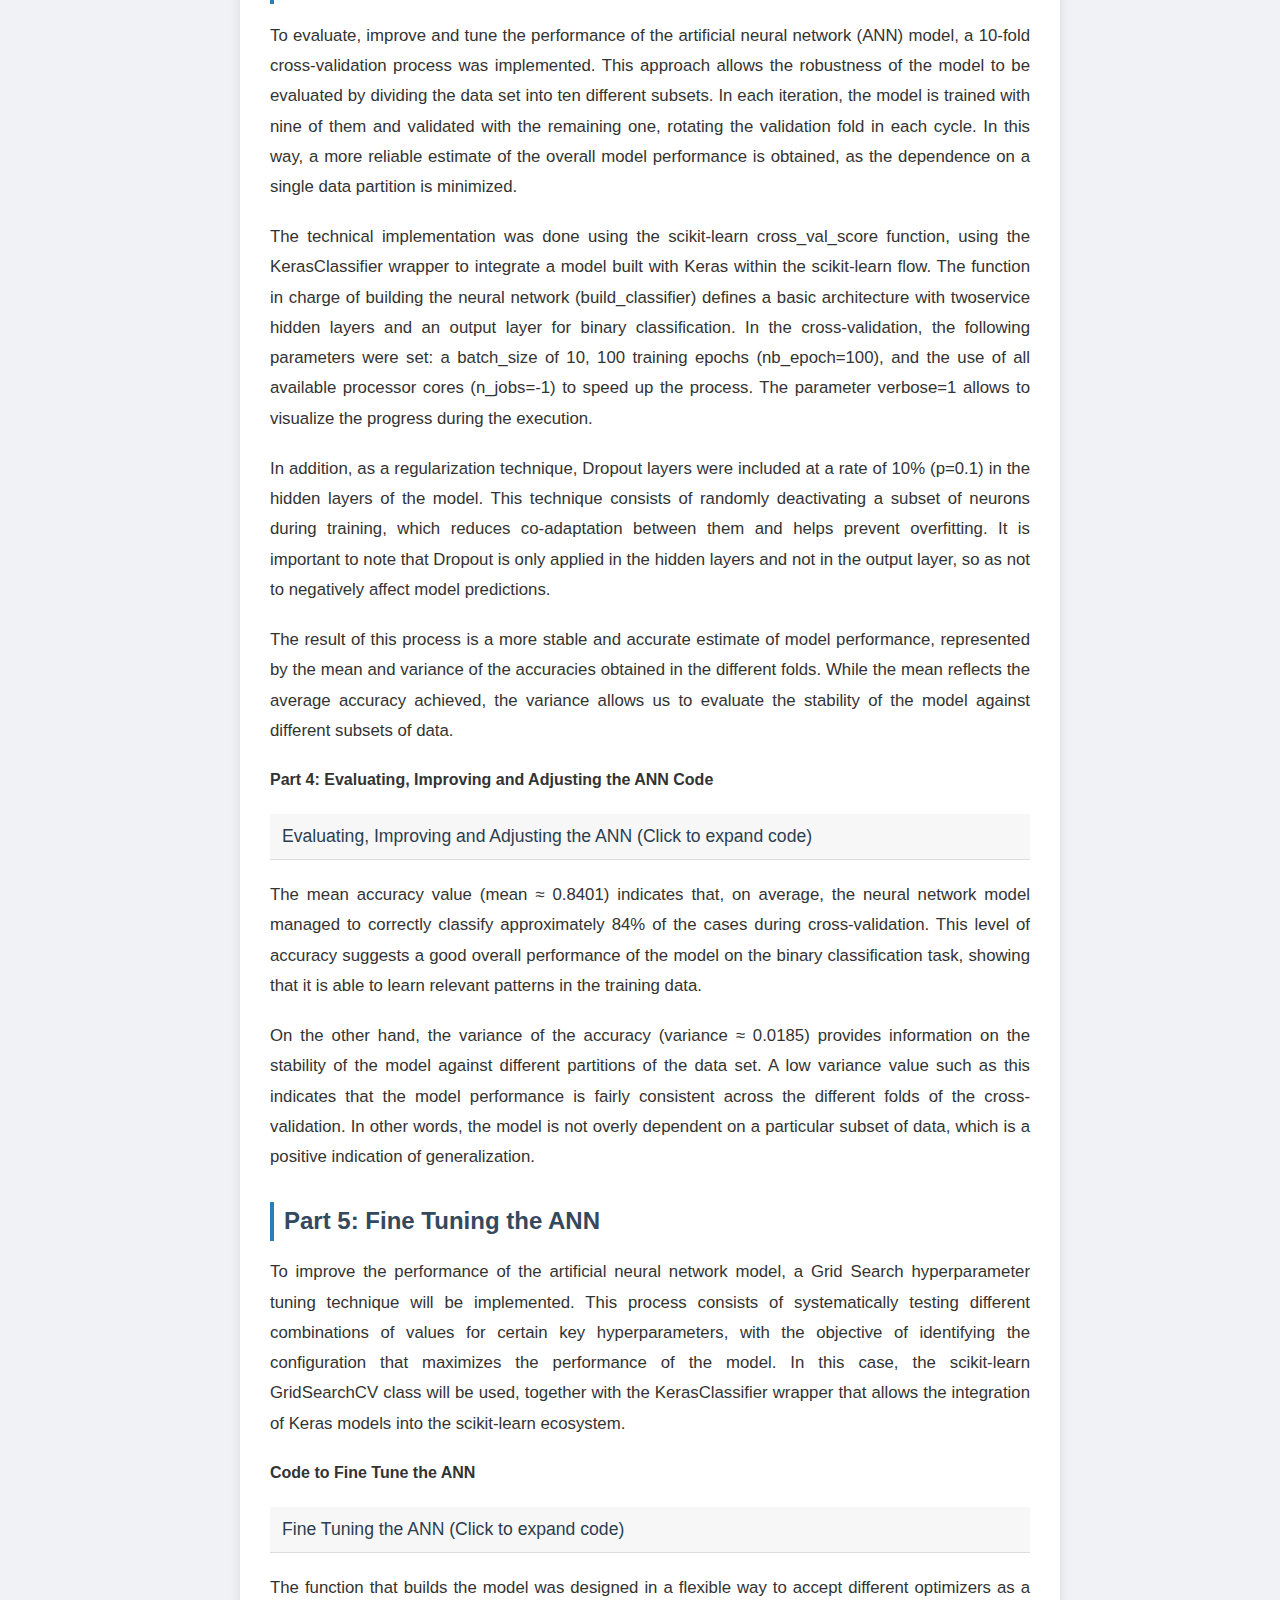
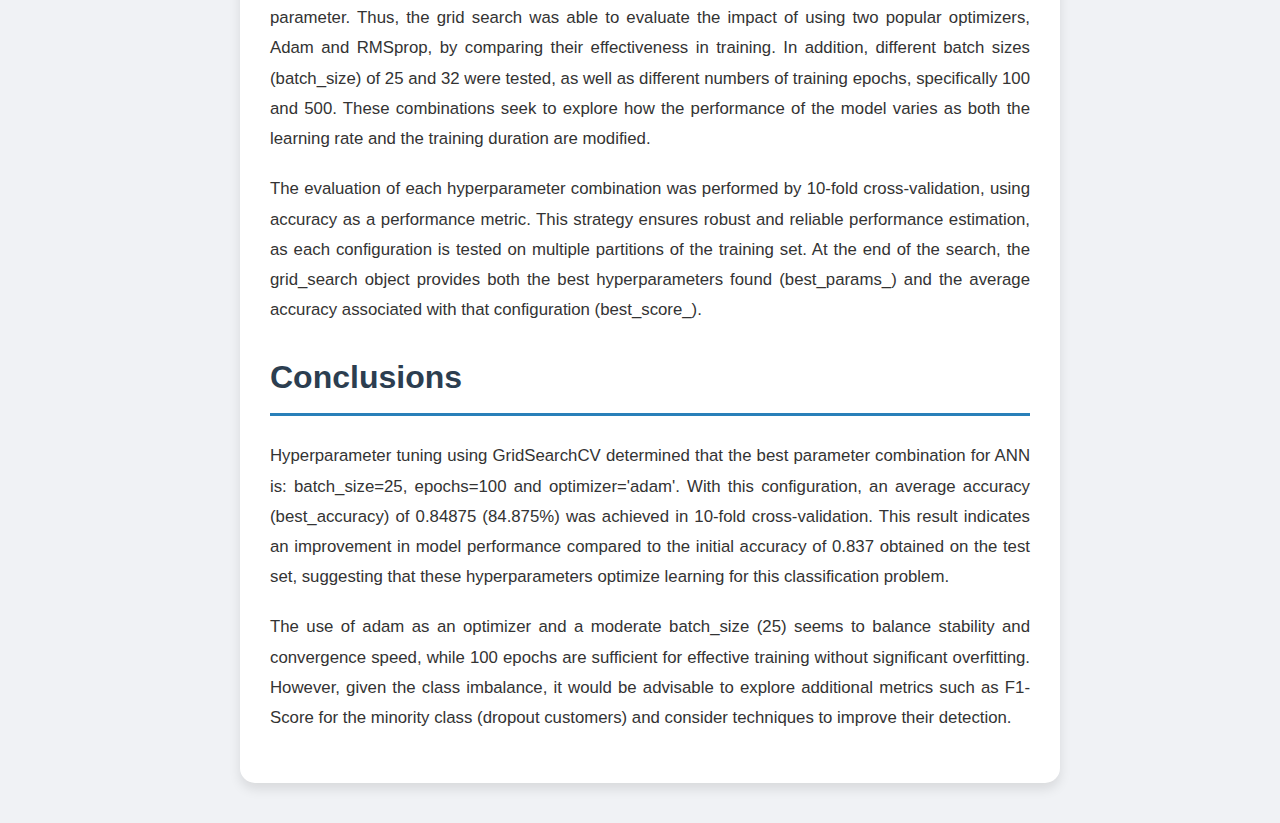
==== commit 15b64084: "Update ann-model.html" ====
--- a/ann-model.html
+++ b/ann-model.html
@@ -4,6 +4,39 @@
     <meta charset="UTF-8">
     <title>Binary Classification with Artificial Neural Networks - Juan Benitez</title>
     <link rel="stylesheet" href="css/styles.css">
+    <style>
+        .toc {
+            margin-bottom: 20px;
+        }
+        .toc-header {
+            cursor: pointer;
+            background-color: #f1f1f1;
+            padding: 10px;
+            border: 1px solid #ddd;
+            border-radius: 4px;
+        }
+        .toc-content {
+            display: none;
+            padding: 10px;
+            border: 1px solid #ddd;
+            border-top: none;
+            border-radius: 0 0 4px 4px;
+        }
+        .toc-content ul {
+            list-style-type: none;
+            padding-left: 20px;
+        }
+        .toc-content ul ul {
+            padding-left: 40px;
+        }
+        .toc-content a {
+            text-decoration: none;
+            color: #0066cc;
+        }
+        .toc-content a:hover {
+            text-decoration: underline;
+        }
+    </style>
 </head>
 <body>
     <header>
@@ -12,13 +45,82 @@
     </header>
     <main>
         <section class="project-details">
-            <h2>Overview</h2>
+            <div class="toc">
+                <div class="toc-header">Content (Click to expand)</div>
+                <div class="toc-content">
+                    <ul>
+                        <li><a href="#introduction">Introduction</a>
+                            <ul>
+                                <li><a href="#overview">Overview</a></li>
+                                <li><a href="#use-case">Use case</a></li>
+                                <li><a href="#github-code">GitHub code</a></li>
+                            </ul>
+                        </li>
+                        <li><a href="#python-code-analysis">Python Code and Analysis</a>
+                            <ul>
+                                <li><a href="#part1">Part 1: Data pre-processing</a>
+                                    <ul>
+                                        <li><a href="#import-packages">Import Packages</a></li>
+                                        <li><a href="#import-dataset">Import Dataset and define variables</a></li>
+                                        <li><a href="#coding-categorical">Coding categorical data</a></li>
+                                        <li><a href="#one-hot-encoding">One-Hot encoding to avoid multicollinearity</a></li>
+                                        <li><a href="#data-splitting">Data splitting and variable normalization</a></li>
+                                    </ul>
+                                </li>
+                                <li><a href="#part2">Part 2: Building the ANN</a>
+                                    <ul>
+                                        <li><a href="#initialize-ann">Initialize the ANN</a></li>
+                                        <li><a href="#input-layer">Add input layer and first hidden layer</a></li>
+                                        <li><a href="#second-hidden">Add second hidden layer</a></li>
+                                        <li><a href="#output-layer">Add output layer</a></li>
+                                        <li><a href="#compile-ann">Compile the ANN</a></li>
+                                        <li><a href="#adjust-ann">Adjusting the ANN to the Training Set</a></li>
+                                    </ul>
+                                </li>
+                                <li><a href="#part3">Part 3: Evaluating the model and calculating final predictions</a>
+                                    <ul>
+                                        <li><a href="#test-prediction">Test set prediction and confusion matrix</a></li>
+                                    </ul>
+                                </li>
+                                <li><a href="#part4">Part 4: Evaluating, Improving and Adjusting the ANN</a>
+                                    <ul>
+                                        <li><a href="#eval-improve">Part 4: Evaluating, Improving and Adjusting the ANN Code</a></li>
+                                    </ul>
+                                </li>
+                                <li><a href="#part5">Part 5: Fine Tuning the ANN</a>
+                                    <ul>
+                                        <li><a href="#fine-tune">Code to Fine Tune the ANN</a></li>
+                                    </ul>
+                                </li>
+                            </ul>
+                        </li>
+                        <li><a href="#conclusions">Conclusions</a></li>
+                    </ul>
+                </div>
+            </div>
+
+            <h2 id="introduction">Introduction</h2>
+            <h3 id="overview">Overview</h3>
             <p>The code provided implements an Artificial Neural Network (ANN) to solve a binary classification problem, specifically churn analysis in a bank. The objective is to predict whether a customer will leave the bank based on characteristics such as credit score, gender, age, balance, among others. We use a dataset (Churn_Modelling.csv) and build a model that includes data preprocessing, ANN construction, model evaluation, new case prediction, and optimization through cross-validation and hyperparameter tuning. The steps are explained in detail below, including what is done, why, and the meaning of the parameters used.</p>
             
-            <h2>Python Code and Analysis</h2>
-
-            <h3>Part 1: Data pre-processing</h3>
-
+            <h3 id="use-case">Use case</h3>
+            <p>This project focuses on churn prediction for a bank, a common problem in the financial industry where retaining customers is critical. By identifying customers at risk of leaving, the bank can take proactive measures such as offering incentives or improving services to reduce churn rates.</p>
+            <p>Other specific applications of Artificial Neural Networks (ANNs) include:</p>
+            <li>Predicting which products users are most likely to purchase based on their purchase history.</li>
+            <li>Assessing the credit risk of clients based on their payment habits and financial behavior.</li>
+            <li>Classifying customers into groups with similar characteristics to personalize service or product offerings.</li>
+            <li>Predicting equipment failures or maintenance needs based on sensor data.</li>
+            <li>Estimating the effectiveness of advertising campaigns based on historical user behavior and interactions with ads.</li>
+            <p>ANNs are powerful tools for detecting complex patterns in large datasets, especially useful for prediction and classification in domains with high dimensionality.</p>
+            
+            <h3 id="github-code">GitHub code</h3>
+            <p>The complete code this project is available on GitHub: <a href="https://github.com/juanbenitez1/ANN-BinaryClasification/blob/main/ANN.py">Churn Prediction Code</a>.</p>
+
+            <h2 id="python-code-analysis">Python Code and Analysis</h2>
+
+            <h3 id="part1">Part 1: Data pre-processing</h3>
+
+            <h4 id="import-packages">Import Packages</h4>
             <p>Packages to be imported:</p>
             <li><strong>numpy:</strong> Allows mathematical operations with arrays.</li>
             <li><strong>pandas:</strong> Facilitates the manipulation of data in tabular format.</li>
@@ -53,12 +155,17 @@
 from scikeras.wrappers import KerasClassifier
 from sklearn.model_selection import cross_val_score
 from sklearn.model_selection import GridSearchCV
-                    </div>
-                </div>
-            <div class="accordion-item">
-                <button class="accordion-header">Import dataset and define variables (Click to expand code)</button>
-                <div class="accordion-content">
-                    <pre><code>
+                        </code></pre>
+                    </div>
+                </div>
+            </div>
+
+            <h4 id="import-dataset">Import Dataset and define variables</h4>
+            <div class="accordion">
+                <div class="accordion-item">
+                    <button class="accordion-header">Import dataset and define variables (Click to expand code)</button>
+                    <div class="accordion-content">
+                        <pre><code>
 # Import the data set
 dataset = pd.read_csv('Churn_Modelling.csv')
 
@@ -66,31 +173,36 @@
 # X includes the predictor characteristics (e.g., credit score, gender, age, etc).
 X = dataset.iloc[:, 3:13].values
 # y is the target variable (0 or 1, indicating whether the client drops out or not).
-y = dataset.iloc[:, 13].value
-                    </code></pre>
+y = dataset.iloc[:, 13].values
+                        </code></pre>
+                    </div>
                 </div>
             </div>    
 
+            <h4 id="coding-categorical">Coding categorical data</h4>
             <p>Now we utilize LabelEncoder to convert categorical variables in column 1 (country) and column 2 (gender) into numerical values, enabling compatibility with machine learning models. For example, countries such as "France," "Spain," and "Germany" are encoded as 0, 1, 2, and genders such as "Male" and "Female" as 0, 1.</p>
-
             <p>This transformation is essential because machine learning algorithms require numerical inputs. To further optimize the data and avoid multicollinearity, we apply one-hot encoding for dummy variables, generating binary columns while ensuring redundancy is addressed by dropping one column where necessary.</p>
-            <div class="accordion-item">
-                <button class="accordion-header">Coding categorical data (Click to expand code)</button>
-                <div class="accordion-content">
-                    <pre><code>
+            <div class="accordion">
+                <div class="accordion-item">
+                    <button class="accordion-header">Coding categorical data (Click to expand code)</button>
+                    <div class="accordion-content">
+                        <pre><code>
 labelencoder_X_1 = LabelEncoder() # Code column 1 (Country)
 X[:, 1] = labelencoder_X_1.fit_transform(X[:, 1]) # Code column 1 (Country)
 labelencoder_X_2 = LabelEncoder() # Code column 2 (Gender)
 X[:, 2] = labelencoder_X_2.fit_transform(X[:, 2]) # Code column 2 (Gender)
-                    </code></pre>
-                </div>
-            </div>
-
+                        </code></pre>
+                    </div>
+                </div>
+            </div>
+
+            <h4 id="one-hot-encoding">One-Hot encoding to avoid multicollinearity</h4>
             <p>When using LabelEncoder for categorical variables like "country," where multiple categories exist, each country is assigned a numerical value (e.g., 0, 1, 2, 3). To address this, we apply one-hot encoding, creating a separate binary column (0 or 1) for each country. However, to avoid multicollinearity when generating columns for, say, three countries, we remove one column after encoding. This ensures that the absence of a 1 in the remaining columns implicitly indicates the third country, maintaining data integrity and model efficiency.</p>
-            <div class="accordion-item">
-                <button class="accordion-header">One-Hot encoding to avoid multicollinearity (Click to expand code)</button>
-                <div class="accordion-content">
-                    <pre><code>
+            <div class="accordion">
+                <div class="accordion-item">
+                    <button class="accordion-header">One-Hot encoding to avoid multicollinearity (Click to expand code)</button>
+                    <div class="accordion-content">
+                        <pre><code>
 transformer = ColumnTransformer(
     transformers=[
         ("Churn_Modelling",        # Transformation arbitrary name
@@ -102,16 +214,19 @@
 
 X = transformer.fit_transform(X) # Up to this point we have generated 3 columns
 X = X[:, 1:] # discard 1 column to avoid multicollinearity
-                    </code></pre>
-                </div>
-            </div>
-
+                        </code></pre>
+                    </div>
+                </div>
+            </div>
+
+            <h4 id="data-splitting">Data splitting and variable normalization</h4>
             <p>We proceed by splitting the dataset into training and testing sets, allocating 80% of the data for training (X_train, y_train) and 20% for testing (X_test, y_test) with a test_size of 0.2 and random_state=0 to ensure reproducibility. This division enables the model to learn from the training set while evaluating its performance on unseen data in the test set, with the 20% split being a standard practice for balancing training and evaluation. </p>
             <p>Subsequently, we apply StandardScaler to standardize the independent variables, transforming them to have a mean of 0 and a standard deviation of 1. The scaler is fitted and applied to X_train using fit_transform to compute and apply the scaling parameters, while X_test is transformed using the same parameters via transform to prevent data leakage. This standardization enhances the performance of neural networks by ensuring all input features are on a consistent scale, preventing variables with larger ranges from disproportionately influencing the learning process.</p>
-            <div class="accordion-item">
-                <button class="accordion-header">Data splitting and variable normalization (Click to expand code)</button>
-                <div class="accordion-content">
-                    <pre><code>    
+            <div class="accordion">
+                <div class="accordion-item">
+                    <button class="accordion-header">Data splitting and variable normalization (Click to expand code)</button>
+                    <div class="accordion-content">
+                        <pre><code>    
 # Create train and test sets
 X_train, X_test, y_train, y_test = train_test_split(X, y, test_size = 0.2, random_state = 0)
 
@@ -119,28 +234,34 @@
 sc_X = StandardScaler()
 X_train = sc_X.fit_transform(X_train)
 X_test = sc_X.transform(X_test)
-                </code></pre>
-            </div>
-        </div>
-
-            <h3>Part 2: Building the ANN</h3>
+                        </code></pre>
+                    </div>
+                </div>
+            </div>
+
+            <h3 id="part2">Part 2: Building the ANN</h3>
             <p>We now proceed with the construction of the artificial neural network (ANN), utilizing the packages outlined in the first point of this section. Specifically, we import tools from Keras to build the ANN. The Sequential class enables the creation of a model by stacking layers sequentially, while Dense defines fully connected layers to establish the network’s architecture. Additionally, Dropout is incorporated as a regularization technique to mitigate overfitting, enhancing the model’s generalization capability.</p>
 
+            <h4 id="initialize-ann">Initialize the ANN</h4>
             <p>To construct the artificial neural network (ANN), we follow a structured sequence of steps to ensure a robust and effective model. We begin by initializing the ANN using the Sequential class from Keras, which creates an empty sequential model to which layers can be added in an orderly manner. This approach facilitates a clear and modular architecture, allowing us to build the network layer by layer.</p>
-            <div class="accordion-item">
-                <button class="accordion-header">Initialize the ANN (Click to expand code)</button>
-                <div class="accordion-content">
-                    <pre><code>
+            <div class="accordion">
+                <div class="accordion-item">
+                    <button class="accordion-header">Initialize the ANN (Click to expand code)</button>
+                    <div class="accordion-content">
+                        <pre><code>
 classifier = Sequential()
-                    </code></pre>
-                </div>
-            </div>
-
+                        </code></pre>
+                    </div>
+                </div>
+            </div>
+
+            <h4 id="input-layer">Add input layer and first hidden layer</h4>
             <p>Next, we add the input layer and the first hidden layer. The input layer is defined within a dense layer comprising 6 neurons, with weights initialized using a uniform distribution (kernel_initializer="uniform") and activated by the ReLU function (activation="relu"). This layer accepts 11 input variables, reflecting the dataset’s features after one-hot encoding and the removal of one column to avoid multicollinearity (input_dim=11). The choice of 6 neurons is based on a common heuristic, averaging the number of input features (11) and the output (1). To enhance model robustness and prevent overfitting, a Dropout layer is incorporated, randomly deactivating 10% of the neurons (p=0.1) during each training iteration. This forces the network to learn more generalized representations, reducing dependency on specific neurons.</p>
-            <div class="accordion-item">
-                <button class="accordion-header">Add input layers and first hidden layer (Click to expand code)</button>
-                <div class="accordion-content">
-                    <pre><code>
+            <div class="accordion">
+                <div class="accordion-item">
+                    <button class="accordion-header">Add input layers and first hidden layer (Click to expand code)</button>
+                    <div class="accordion-content">
+                        <pre><code>
 """
 units = number of output nodes in the layer
 input_dim = number of input nodes of the layer, in this case they are the 11 indept. var.
@@ -158,15 +279,18 @@
 # Add input layers and first hidden layer
 classifier.add(Dense(units = 6, kernel_initializer = "uniform",  activation = "relu", input_dim = 11))
 classifier.add(Dropout(rate = 0.1)) #rate: probability of deactivating a neuron or the fraction of neurons to be deactivated
-                    </code></pre>
-                </div>
-            </div>
-
+                        </code></pre>
+                    </div>
+                </div>
+            </div>
+
+            <h4 id="second-hidden">Add second hidden layer</h4>
             <p>We then add a second hidden layer to capture more complex relationships within the data. This layer is also a dense layer with 6 neurons, maintaining the same uniform weight initialization and ReLU activation as the first hidden layer for architectural consistency. Since Keras automatically infers the input dimensions from the previous layer’s output (6 neurons), no input_dim specification is required. Another Dropout layer with a 10% deactivation rate is included to further mitigate overfitting, ensuring the model remains adaptable to unseen data.</p>
-            <div class="accordion-item">
-                <button class="accordion-header">Add the second hidden layer (Click to expand code)</button>
-                <div class="accordion-content">
-                    <pre><code>
+            <div class="accordion">
+                <div class="accordion-item">
+                    <button class="accordion-header">Add the second hidden layer (Click to expand code)</button>
+                    <div class="accordion-content">
+                        <pre><code>
 """
 We don't use the input dim in the second hidden layer, because you already know that the first layer
 returns 6 nodes
@@ -174,15 +298,18 @@
 # Add the second hidden layer
 classifier.add(Dense(units = 6, kernel_initializer = "uniform",  activation = "relu"))
 classifier.add(Dropout(rate = 0.1))
-                    </code></pre>
+                        </code></pre>
+                    </div>
                 </div>
             </div>
             
+            <h4 id="output-layer">Add output layer</h4>
             <p>Finally, we define the output layer, which consists of a single dense neuron (units=1) to produce a binary prediction (e.g., whether a customer churns, 0 or 1). The sigmoid activation function (activation="sigmoid") is employed to output a probability between 0 and 1, making it suitable for binary classification tasks. Consistent with prior layers, weights are initialized uniformly (kernel_initializer="uniform") to maintain a balanced starting point. This carefully designed architecture, with sequential layers, ReLU activations, dropout regularization, and a sigmoid output, equips the ANN to effectively model the data while balancing complexity and generalization.</p>
-            <div class="accordion-item">
-                <button class="accordion-header">Add output layer (Click to expand code)</button>
-                <div class="accordion-content">
-                    <pre><code>
+            <div class="accordion">
+                <div class="accordion-item">
+                    <button class="accordion-header">Add output layer (Click to expand code)</button>
+                    <div class="accordion-content">
+                        <pre><code>
 """
 The sigmoid function is the most interesting function for the exit layer.
 It shows us the probability that the customer leaves the bank or not.
@@ -191,50 +318,56 @@
 We would also have to change the function, maybe to a step or relu function, because the
 sigmoid goes between 0 and 1.
 """
-# Add the second hidden layer
-classifier.add(Dense(units = 6, kernel_initializer = "uniform",  activation = "relu"))
-classifier.add(Dropout(rate = 0.1))
-                    </code></pre>
-                </div>
-            </div>
-
+# Add the output layer
+classifier.add(Dense(units = 1, kernel_initializer = "uniform",  activation = "sigmoid"))
+                        </code></pre>
+                    </div>
+                </div>
+            </div>
+
+            <h4 id="compile-ann">Compile the ANN</h4>
             <p>Following the construction of the artificial neural network (ANN), we proceed to compile the model to prepare it for training. Compilation involves configuring the model with key components: the optimizer, the loss function, and the evaluation metric.</p>
             <p>We select the Adam optimizer (optimizer="adam") due to its efficiency and ability to adaptively adjust the learning rate, facilitating faster convergence. For the loss function, we employ binary cross-entropy (loss="binary_crossentropy"), the standard choice for binary classification tasks, as it effectively measures the discrepancy between the predicted probabilities and the actual binary labels. Additionally, we track the model’s performance using accuracy (metrics=["accuracy"]), which calculates the percentage of correct predictions during training.</p>
             <p>These settings—Adam optimization, binary cross-entropy loss, and accuracy monitoring—ensure the ANN is well-equipped to learn from the data and evaluate its predictive performance accurately.</p>
-
-            <div class="accordion-item">
-                <button class="accordion-header">Compile the ANN (Click to expand code)</button>
-                <div class="accordion-content">
-                    <pre><code>
+            <div class="accordion">
+                <div class="accordion-item">
+                    <button class="accordion-header">Compile the ANN (Click to expand code)</button>
+                    <div class="accordion-content">
+                        <pre><code>
 classifier.compile(optimizer = "adam", loss = "binary_crossentropy", metrics = ["accuracy"])
-                    </code></pre>
+                        </code></pre>
+                    </div>
                 </div>
             </div>
         
+            <h4 id="adjust-ann">Adjusting the ANN to the Training Set</h4>
             <p>With the artificial neural network (ANN) compiled, we now focus on training it by fitting the model to the training dataset. This step involves iteratively adjusting the model’s weights to minimize the binary cross-entropy loss defined during compilation. The training process employs a batch size of 10 (batch_size=10), meaning the model processes 10 samples at a time before updating the weights, striking a balance between computational efficiency and training stability.</p>
             <p>Additionally, we set the number of epochs to 100 (epochs=100), allowing the model to pass through the entire training dataset 100 times. This extensive iteration enables the ANN to deeply learn the underlying patterns in the data, refining its predictive capability.</p>
             <p>By carefully tuning these parameters—batch_size and epochs—the model optimizes its performance while maintaining stability during training.</p>
-            <div class="accordion-item">
-                <button class="accordion-header">Adjusting the ANN to the Training Set (Click to expand code)</button>
-                <div class="accordion-content">
-                    <pre><code>
+            <div class="accordion">
+                <div class="accordion-item">
+                    <button class="accordion-header">Adjusting the ANN to the Training Set (Click to expand code)</button>
+                    <div class="accordion-content">
+                        <pre><code>
 classifier.fit(X_train, y_train,  batch_size = 10, epochs = 100)
-                    </code></pre>
+                        </code></pre>
+                    </div>
                 </div>
             </div>
             <p style="text-align: center;"><strong>Video 1:</strong> Adjust ANN</p>
             <img src="images/ann_model/ann_1.gif" alt="Confusion Matrix Screenshot" class="centered-image-linearmodel">
 
-            <h3>Part 3: Evaluating the model and calculating final predictions</h3>
-
+            <h3 id="part3">Part 3: Evaluating the model and calculating final predictions</h3>
             <p>We now embark on a new phase where we evaluate the performance of the artificial neural network (ANN) and generate predictions.</p>
             <p>This process begins by using the trained model to predict probabilities for the test dataset (X_test), leveraging the sigmoid activation function in the output layer, which yields values between 0 and 1. To obtain binary classifications (0 or 1, representing whether a customer churns or not), we apply a threshold of 0.5 (> 0.5), assigning a prediction of 1 (churn) if the probability exceeds 0.5 and 0 (no churn) otherwise. This threshold-based approach ensures clear, interpretable results for binary classification.</p>
             <p>Subsequently, we assess the model’s performance through a confusion matrix, which provides a detailed breakdown of correct and incorrect predictions, enabling a comprehensive evaluation of the ANN’s accuracy and effectiveness.</p>
 
-            <div class="accordion-item">
-                <button class="accordion-header">Test set prediction and confusion matrix (Click to expand code)</button>
-                <div class="accordion-content">
-                    <pre><code>
+            <h4 id="test-prediction">Test set prediction and confusion matrix</h4>
+            <div class="accordion">
+                <div class="accordion-item">
+                    <button class="accordion-header">Test set prediction and confusion matrix (Click to expand code)</button>
+                    <div class="accordion-content">
+                        <pre><code>
 # Prediction of results with the Testing Set
 y_pred  = classifier.predict(X_test)
 y_pred = (y_pred>0.5)
@@ -242,7 +375,8 @@
 # Elaborate a confusion matrix
 cm = confusion_matrix(y_test, y_pred)
 print((cm[0][0]+cm[1][1])/cm.sum())
-                    </code></pre>
+                        </code></pre>
+                    </div>
                 </div>
             </div>
 
@@ -255,27 +389,28 @@
 
             <p>To quantify the model’s overall performance, we calculate the accuracy as (cm[0][0] + cm[1][1]) / cm.sum(), yielding a value of 0.837. This indicates that the ANN correctly classified 83.7% of the customers in the test set, demonstrating a strong ability to distinguish between churners and non-churners, though there remains room for improvement in reducing false negatives and false positives to enhance predictive reliability.</p>
 
-            <h3><strong>Part 4:</strong> Evaluating, Improving and Adjusting the ANN</h3>
-
+            <h3 id="part4">Part 4: Evaluating, Improving and Adjusting the ANN</h3>
             <p>To evaluate, improve and tune the performance of the artificial neural network (ANN) model, a 10-fold cross-validation process was implemented. This approach allows the robustness of the model to be evaluated by dividing the data set into ten different subsets. In each iteration, the model is trained with nine of them and validated with the remaining one, rotating the validation fold in each cycle. In this way, a more reliable estimate of the overall model performance is obtained, as the dependence on a single data partition is minimized.</p>
 
-            <p>The technical implementation was done using the scikit-learn cross_val_score function, using the KerasClassifier wrapper to integrate a model built with Keras within the scikit-learn flow. The function in charge of building the neural network (build_classifier) defines a basic architecture with two hidden layers and an output layer for binary classification. In the cross-validation, the following parameters were set: a batch_size of 10, 100 training epochs (nb_epoch=100), and the use of all available processor cores (n_jobs=-1) to speed up the process. The parameter verbose=1 allows to visualize the progress during the execution.</p>
+            <p>The technical implementation was done using the scikit-learn cross_val_score function, using the KerasClassifier wrapper to integrate a model built with Keras within the scikit-learn flow. The function in charge of building the neural network (build_classifier) defines a basic architecture with twoservice hidden layers and an output layer for binary classification. In the cross-validation, the following parameters were set: a batch_size of 10, 100 training epochs (nb_epoch=100), and the use of all available processor cores (n_jobs=-1) to speed up the process. The parameter verbose=1 allows to visualize the progress during the execution.</p>
 
             <p>In addition, as a regularization technique, Dropout layers were included at a rate of 10% (p=0.1) in the hidden layers of the model. This technique consists of randomly deactivating a subset of neurons during training, which reduces co-adaptation between them and helps prevent overfitting. It is important to note that Dropout is only applied in the hidden layers and not in the output layer, so as not to negatively affect model predictions.</p>
 
             <p>The result of this process is a more stable and accurate estimate of model performance, represented by the mean and variance of the accuracies obtained in the different folds. While the mean reflects the average accuracy achieved, the variance allows us to evaluate the stability of the model against different subsets of data.</p>
 
-            <div class="accordion-item">
-                <button class="accordion-header">Evaluating, Improving and Adjusting the ANN (Click to expand code)</button>
-                <div class="accordion-content">
-                    <pre><code>
+            <h4 id="eval-improve">Part 4: Evaluating, Improving and Adjusting the ANN Code</h4>
+            <div class="accordion">
+                <div class="accordion-item">
+                    <button class="accordion-header">Evaluating, Improving and Adjusting the ANN (Click to expand code)</button>
+                    <div class="accordion-content">
+                        <pre><code>
 def build_classifier():
-classifier = Sequential()
-classifier.add(Dense(units = 6, kernel_initializer = "uniform", activation = "relu", input_dim = 11))
-classifier.add(Dense(units = 6, kernel_initializer = "uniform", activation = "relu"))
-classifier.add(Dense(units = 1, kernel_initializer = "uniform", activation = "sigmoid"))
-classifier.compile(optimizer = "adam", loss = "binary_crossentropy", metrics = ["accuracy"])
-return classifier
+    classifier = Sequential()
+    classifier.add(Dense(units = 6, kernel_initializer = "uniform", activation = "relu", input_dim = 11))
+    classifier.add(Dense(units = 6, kernel_initializer = "uniform", activation = "relu"))
+    classifier.add(Dense(units = 1, kernel_initializer = "uniform", activation = "sigmoid"))
+    classifier.compile(optimizer = "adam", loss = "binary_crossentropy", metrics = ["accuracy"])
+    return classifier
 
 classifier = KerasClassifier(build_fn = build_classifier, batch_size = 10, epochs = 100)
 accuracies = cross_val_score(estimator=classifier, X = X_train, y = y_train, cv = 10, n_jobs=-1, verbose = 1)
@@ -284,8 +419,8 @@
 variance = accuracies.std()
 
 print(mean, variance)
-                      
-                    </code></pre>
+                        </code></pre>
+                    </div>
                 </div>
             </div>
 
@@ -293,13 +428,15 @@
 
             <p>On the other hand, the variance of the accuracy (variance ≈ 0.0185) provides information on the stability of the model against different partitions of the data set. A low variance value such as this indicates that the model performance is fairly consistent across the different folds of the cross-validation. In other words, the model is not overly dependent on a particular subset of data, which is a positive indication of generalization.</p>
 
-            <h3><strong>Part 5:</strong> Fine Tuning the ANN</h3>
+            <h3 id="part5">Part 5: Fine Tuning the ANN</h3>
             <p>To improve the performance of the artificial neural network model, a Grid Search hyperparameter tuning technique will be implemented. This process consists of systematically testing different combinations of values for certain key hyperparameters, with the objective of identifying the configuration that maximizes the performance of the model. In this case, the scikit-learn GridSearchCV class will be used, together with the KerasClassifier wrapper that allows the integration of Keras models into the scikit-learn ecosystem.</p>
 
-            <div class="accordion-item">
-                <button class="accordion-header">Fine Tuning the ANN (Click to expand code)</button>
-                <div class="accordion-content">
-                    <pre><code>
+            <h4 id="fine-tune">Code to Fine Tune the ANN</h4>
+            <div class="accordion">
+                <div class="accordion-item">
+                    <button class="accordion-header">Fine Tuning the ANN (Click to expand code)</button>
+                    <div class="accordion-content">
+                        <pre><code>
 def build_classifier(optimizer):
     classifier = Sequential()
     classifier.add(Dense(units = 6, kernel_initializer = 'uniform', activation = 'relu', input_dim = 11))
@@ -318,7 +455,8 @@
 grid_search = grid_search.fit(X_train, y_train)
 best_parameters = grid_search.best_params_
 best_accuracy = grid_search.best_score_
-                    </code></pre>
+                        </code></pre>
+                    </div>
                 </div>
             </div>
 
@@ -326,11 +464,10 @@
 
             <p>The evaluation of each hyperparameter combination was performed by 10-fold cross-validation, using accuracy as a performance metric. This strategy ensures robust and reliable performance estimation, as each configuration is tested on multiple partitions of the training set. At the end of the search, the grid_search object provides both the best hyperparameters found (best_params_) and the average accuracy associated with that configuration (best_score_).</p>
 
-            <h2>Conclusions</h2>
+            <h2 id="conclusions">Conclusions</h2>
             <p>Hyperparameter tuning using GridSearchCV determined that the best parameter combination for ANN is: batch_size=25, epochs=100 and optimizer='adam'. With this configuration, an average accuracy (best_accuracy) of 0.84875 (84.875%) was achieved in 10-fold cross-validation. This result indicates an improvement in model performance compared to the initial accuracy of 0.837 obtained on the test set, suggesting that these hyperparameters optimize learning for this classification problem.</p>
 
             <p>The use of adam as an optimizer and a moderate batch_size (25) seems to balance stability and convergence speed, while 100 epochs are sufficient for effective training without significant overfitting. However, given the class imbalance, it would be advisable to explore additional metrics such as F1-Score for the minority class (dropout customers) and consider techniques to improve their detection.</p>
-            
         </section>
     </main>
     <script>
@@ -349,6 +486,13 @@
                 content.style.display = isOpen ? 'none' : 'block';
             });
         });
+
+        // JavaScript para manejar el índice desplegable
+        document.querySelector('.toc-header').addEventListener('click', () => {
+            const content = document.querySelector('.toc-content');
+            const isOpen = content.style.display === 'block';
+            content.style.display = isOpen ? 'none' : 'block';
+        });
     </script>
 </body>
 </html>